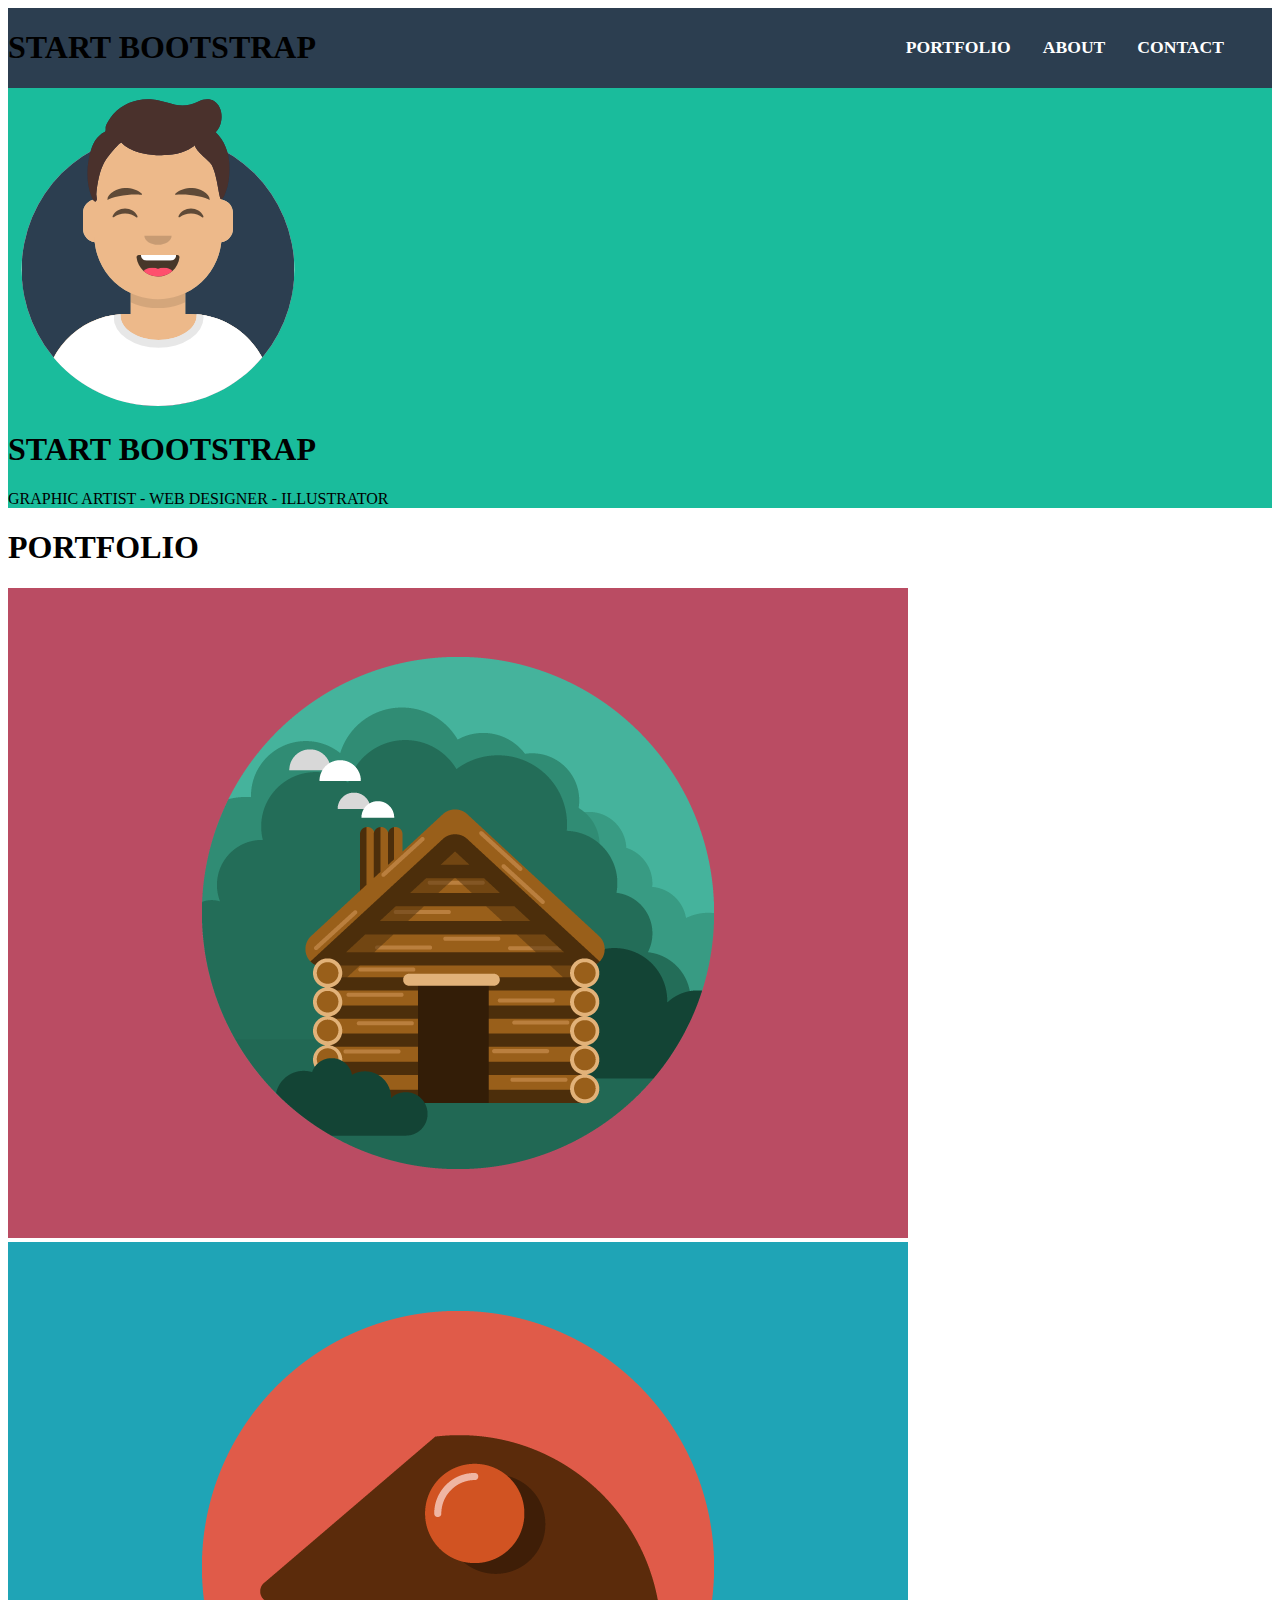
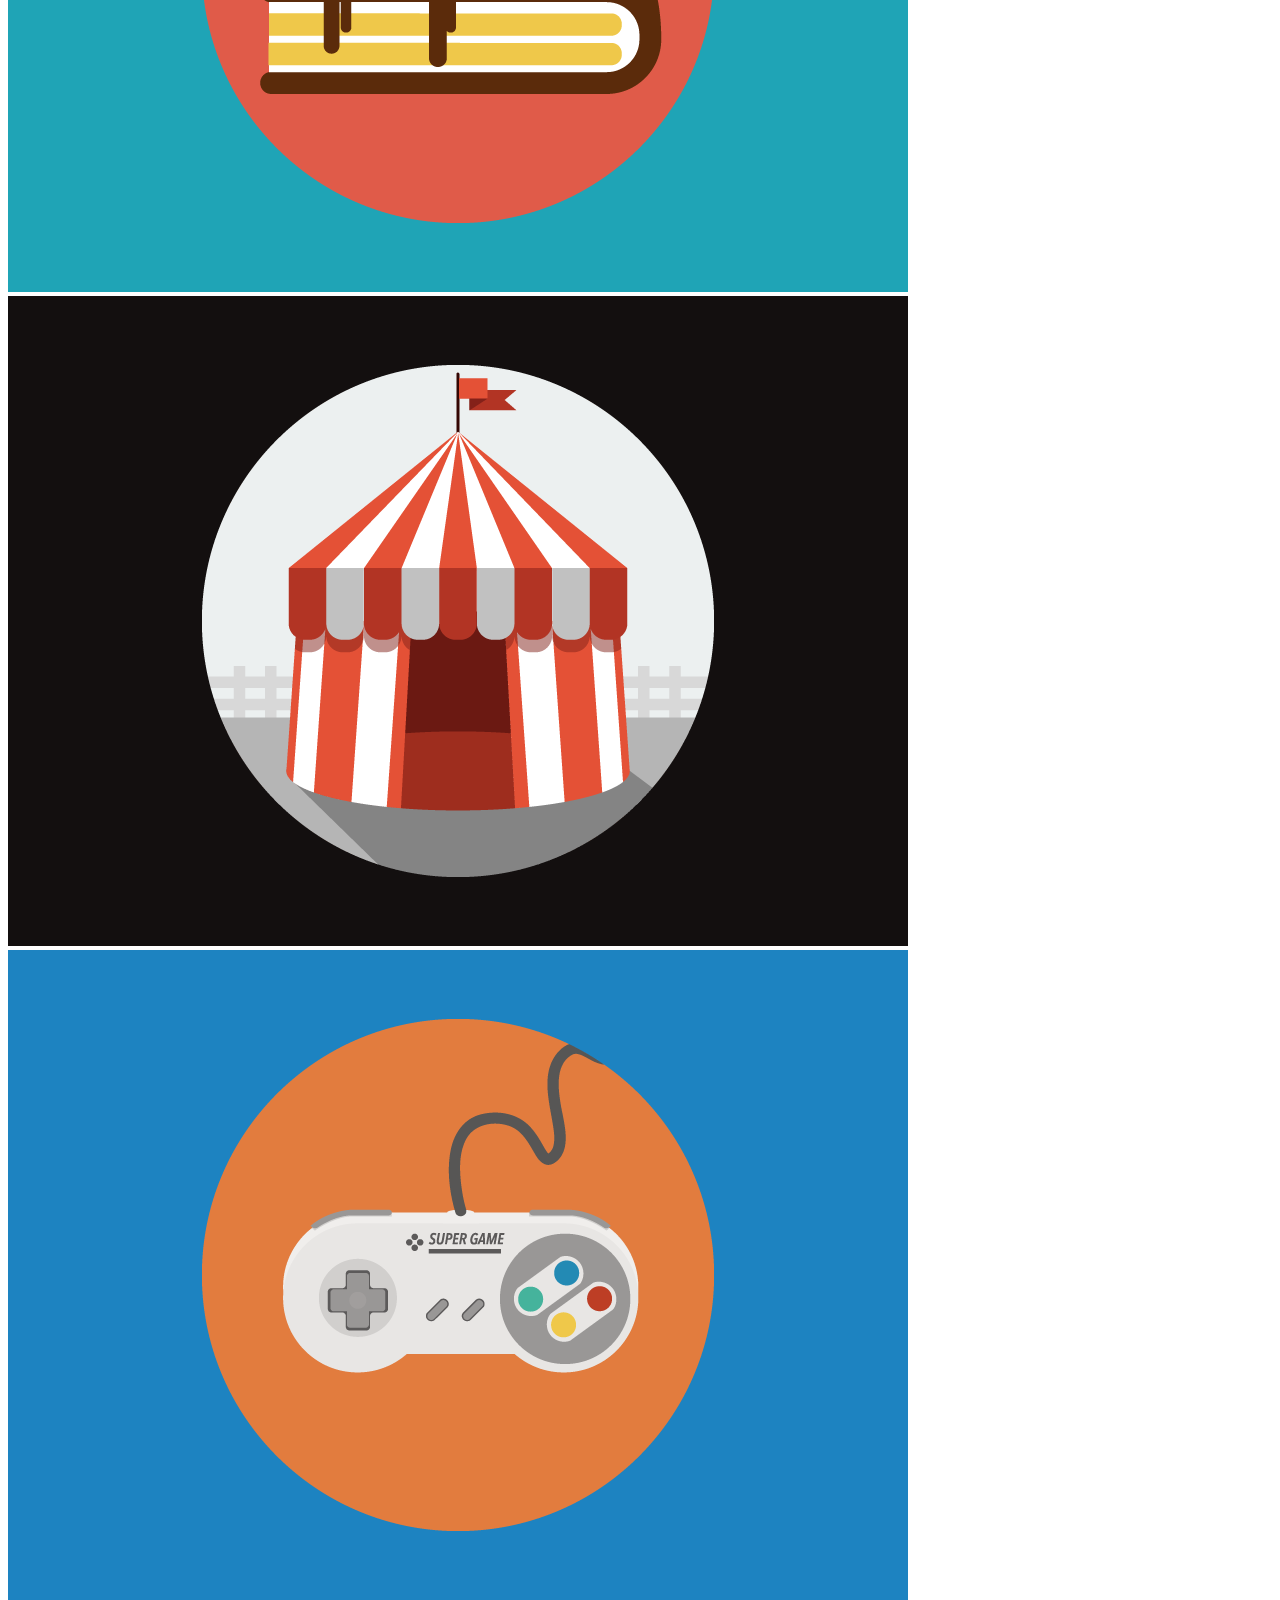
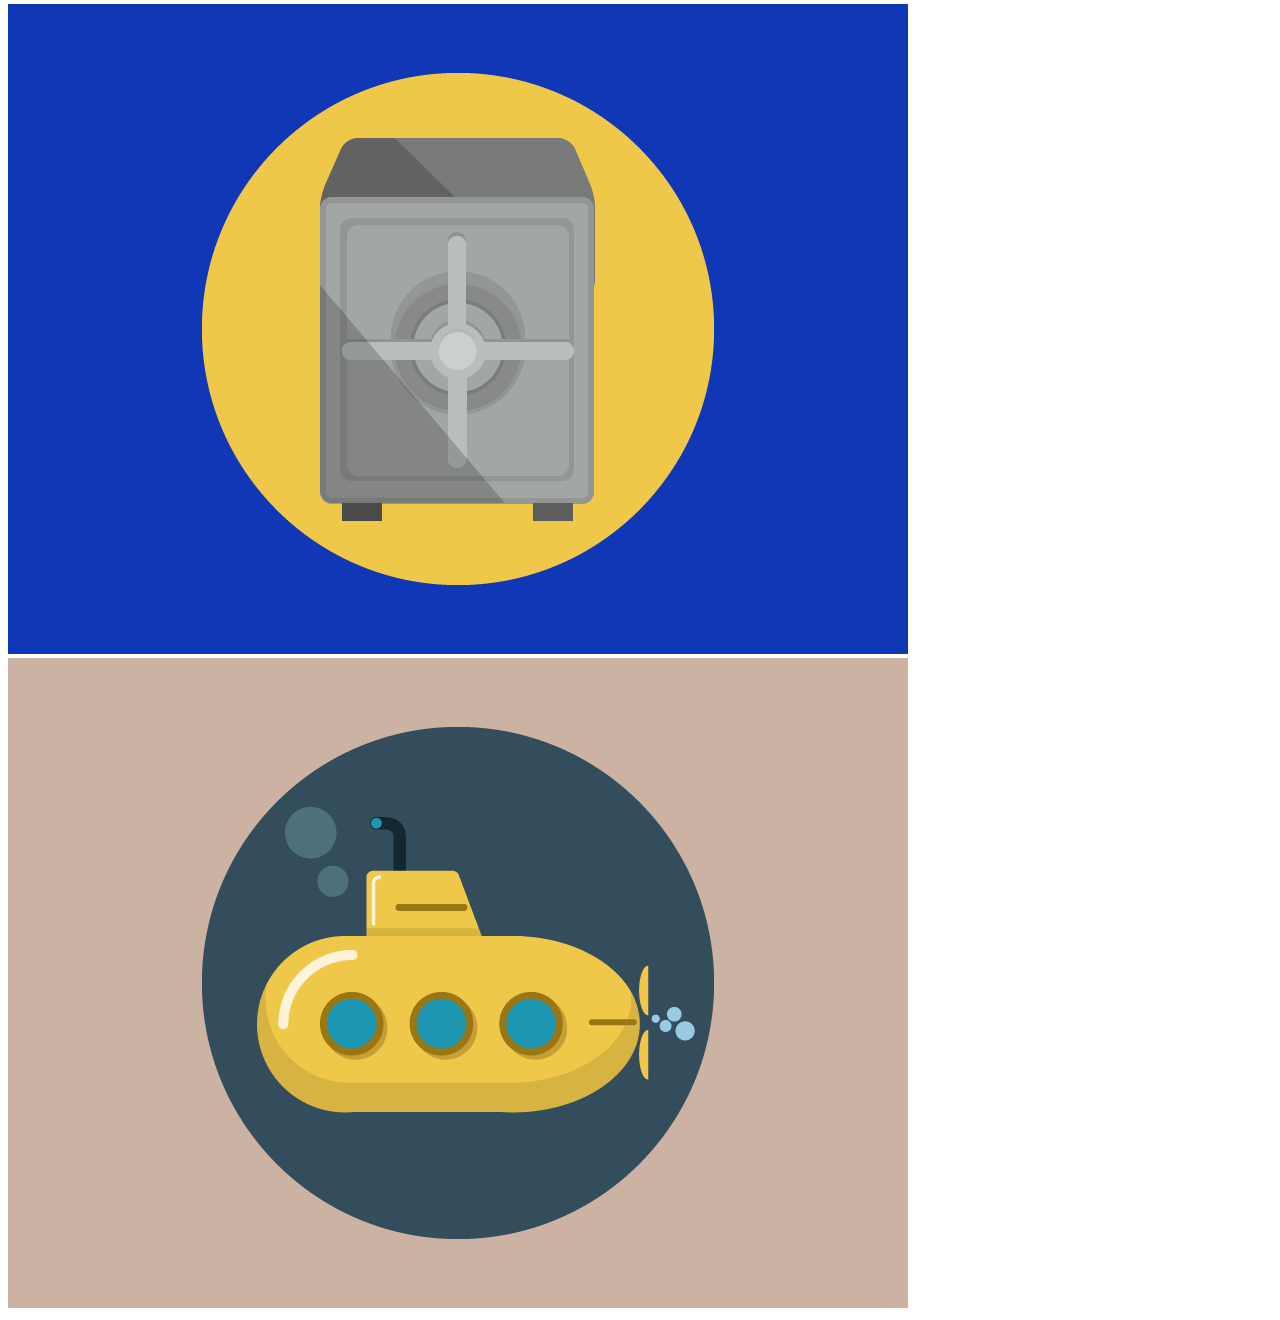
==== index.html @ d760aaad "Added new styles for col" ====
<!DOCTYPE html>
<html lang="en">
<head>
    <meta charset="UTF-8">
    <meta http-equiv="X-UA-Compatible" content="IE=edge">
    <meta name="viewport" content="width=device-width, initial-scale=1.0">
    <title>Document</title>
    <link rel="stylesheet" href="https://cdnjs.cloudflare.com/ajax/libs/font-awesome/6.1.1/css/all.min.css" integrity="sha512-KfkfwYDsLkIlwQp6LFnl8zNdLGxu9YAA1QvwINks4PhcElQSvqcyVLLD9aMhXd13uQjoXtEKNosOWaZqXgel0g==" crossorigin="anonymous" referrerpolicy="no-referrer" />
    <link href="https://cdn.jsdelivr.net/npm/bootstrap@5.1.3/dist/css/bootstrap.min.css" rel="stylesheet" integrity="sha384-1BmE4kWBq78iYhFldvKuhfTAU6auU8tT94WrHftjDbrCEXSU1oBoqyl2QvZ6jIW3" crossorigin="anonymous">
    <link rel="stylesheet" href="css/style.css">
</head>
<body>
    <header class="py-3">
        <div class="container dflex jsb-ac">
           <nav class="py-2">
               <h1 class="text-white">START BOOTSTRAP</h1>

               <ul class="">
                   <li class="d-none d-md-block"><a href="#">PORTFOLIO</a></li>
                   <li class="d-none d-md-block"><a href="#">ABOUT</a></li>
                   <li class="d-none d-md-block"><a href="#">CONTACT</a></li>
                   <li class="d-sm-block d-md-none"><a href="#"><i class="fa-solid fa-bars fa-2x border p-1"></i></a></li>
               </ul>
           </nav>
        </div>
    </header>


    <div class="container-fluid jumbo mb-5">
        <div class="container py-5 text-center">
            <div class="jumbo-profile">
                <img class="mb-4" src="img/avatar.svg" alt="">
                <h1 class="text-white pb-3">START BOOTSTRAP</h1>
                <i class="fa-solid fa-star fa-3x text-white pb-3 mb-2"></i>
                <div class="text-white">GRAPHIC ARTIST - WEB DESIGNER - ILLUSTRATOR</div>
            </div>
        </div>
     </div>


     <div class="container">
         <div class="portfolio text-center text-black ">
             <div class="portfolio-heading mb-5">
                <h1 class="text-dark pb-3">PORTFOLIO</h1>
                <i class="fa-solid fa-star fa-3x text-dark"></i>
             </div>

             <div class="portfolio-image">
                 <div class="row">
                        <div class="col-md-2 col-lg-4 col-s-12 p-3">
                            <div class="carta"><img src="img/cabin.png" alt=""></div>
                        </div>
                        <div class="col-md-2 col-lg-4 col-s-1 p-3">
                            <div class="carta"><img src="img/cake.png" alt=""></div>
                        </div>
                        <div class="col-md-2 col-lg-4 col-s-1 p-3">
                            <div class="carta"><img src="img/circus.png" alt=""></div>
                        </div>
                        <div class="col-md-2 col-lg-4 col-s-1 p-3">
                            <div class="carta"><img src="img/game.png" alt=""></div>
                        </div>
                        <div class="col-md-2 col-lg-4 col-s-1 p-3">
                            <div class="carta"><img src="img/safe.png" alt=""></div>
                        </div>
                        <div class="col-md-2 col-lg-4 col-s-1 p-3">
                            <div class="carta"><img src="img/submarine.png" alt=""></div>
                        </div>
                 </div>
             </div>

         </div>
     </div>
    
</body>
</html>
---- css/style.css ----
header { background: #2C3E50 ; }

nav {
    display: flex;
    justify-content: space-between;
    align-items: center;
}

header nav ul  { display: flex; }
header nav ul li {padding: 0 1rem; list-style: none;}
header nav ul li a {display: inline-block; text-decoration: none; color: #fff; font-weight: bold; font-size: 1.1rem;}

.jumbo { background: #1ABC9C; }


.jumbo-profile img { max-width: 300px; }


.carta img { max-width: 100% ; }
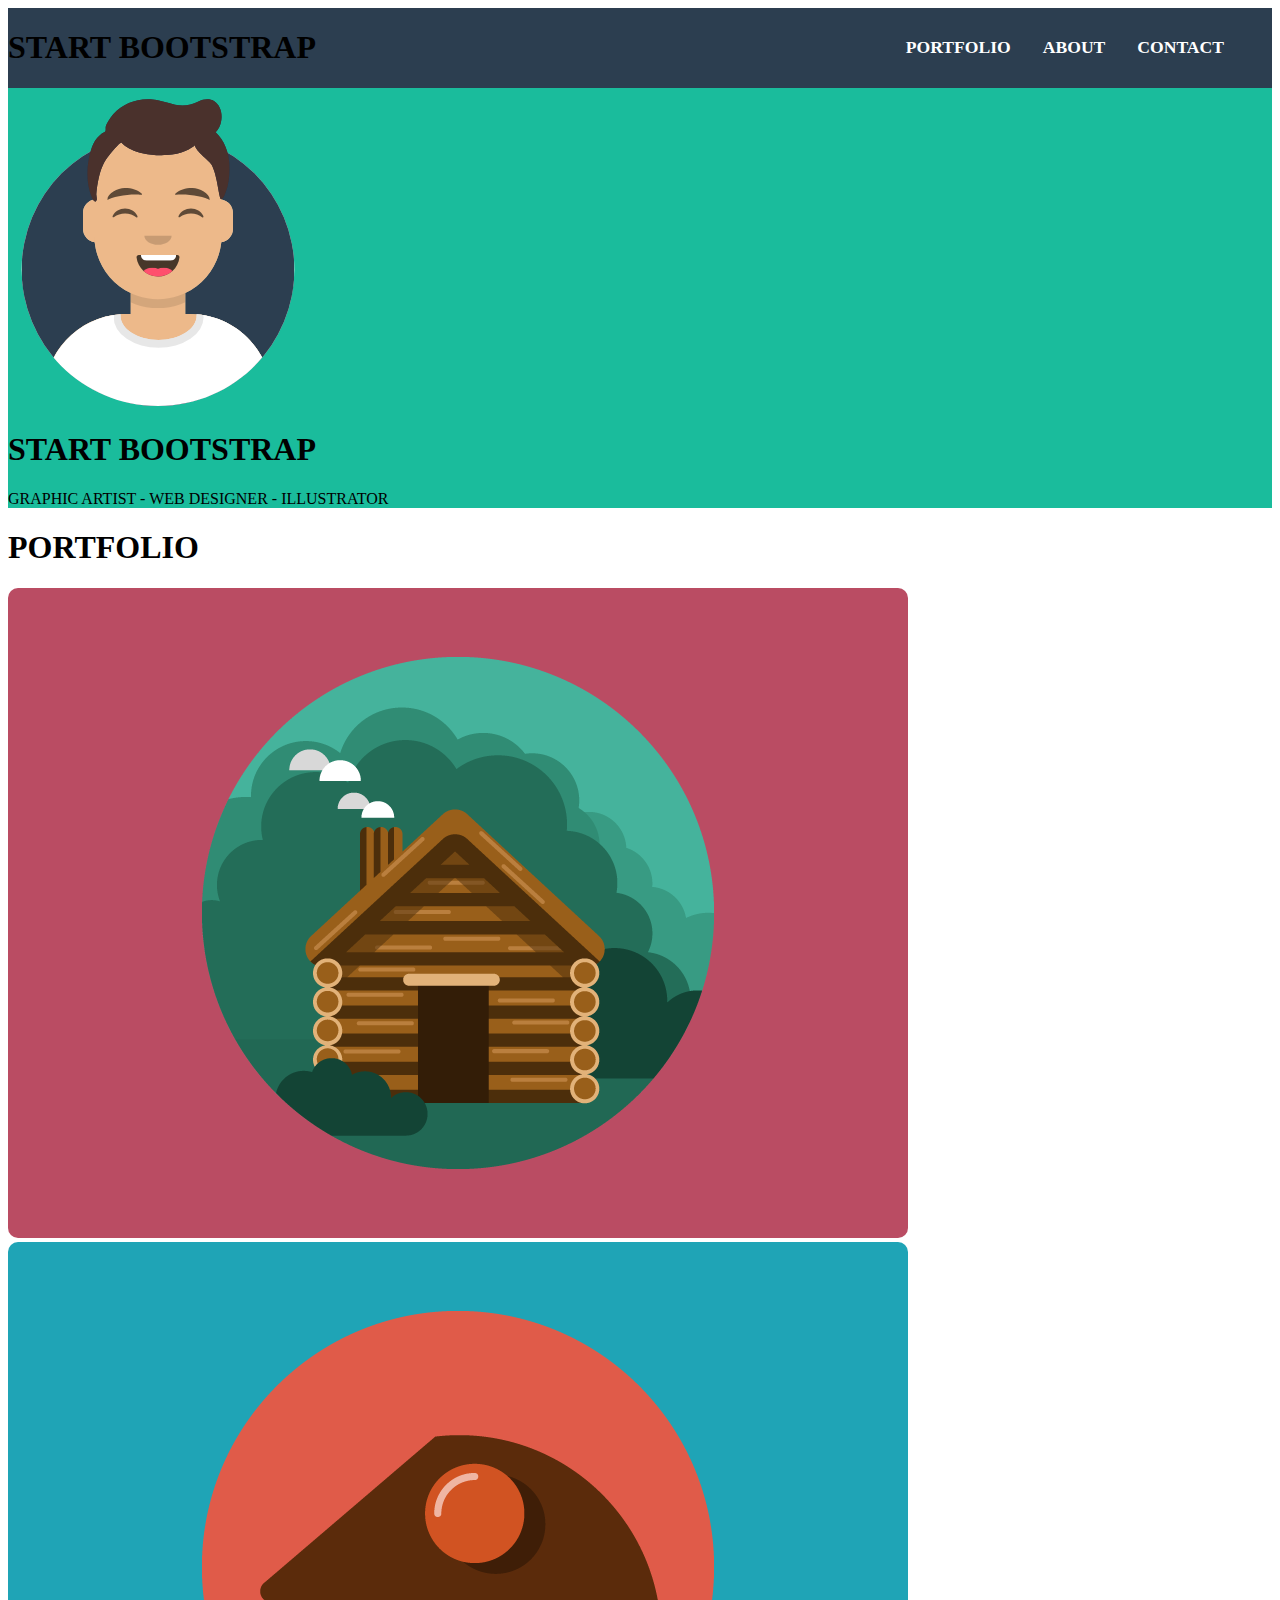
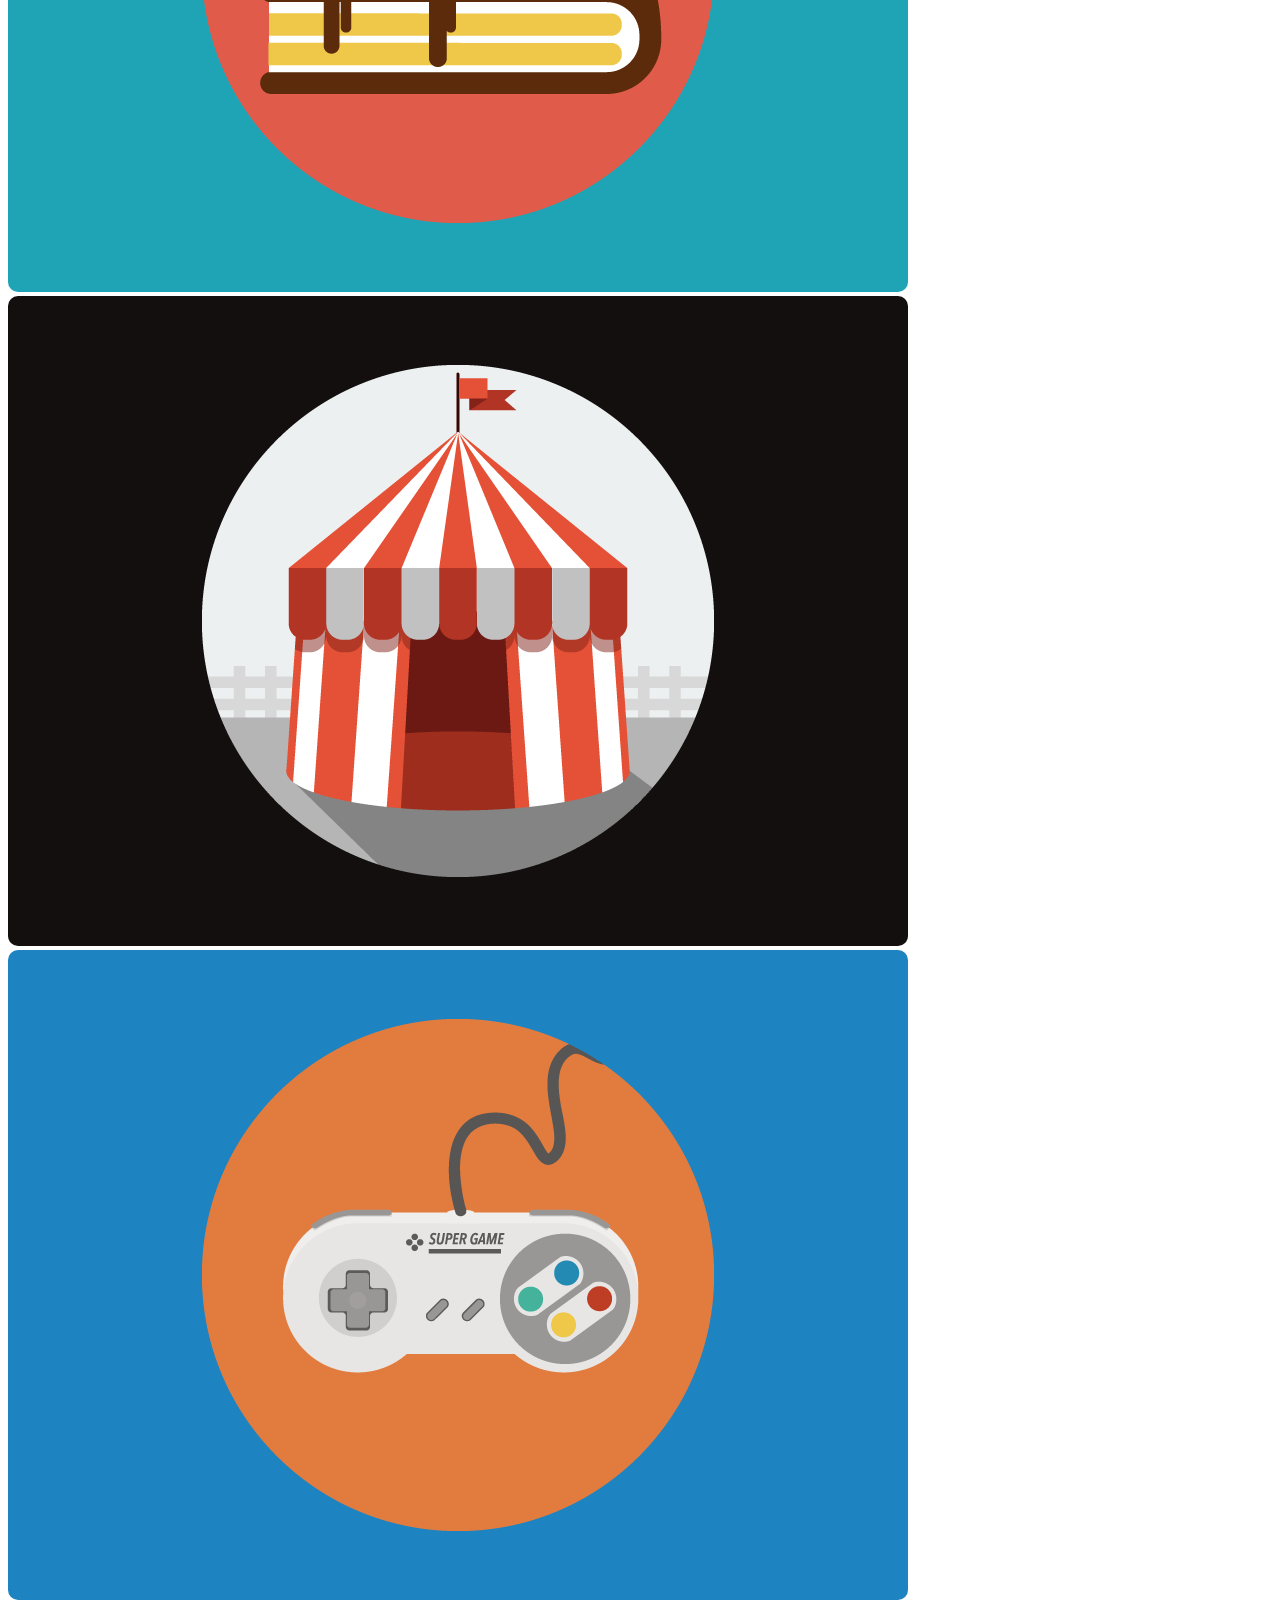
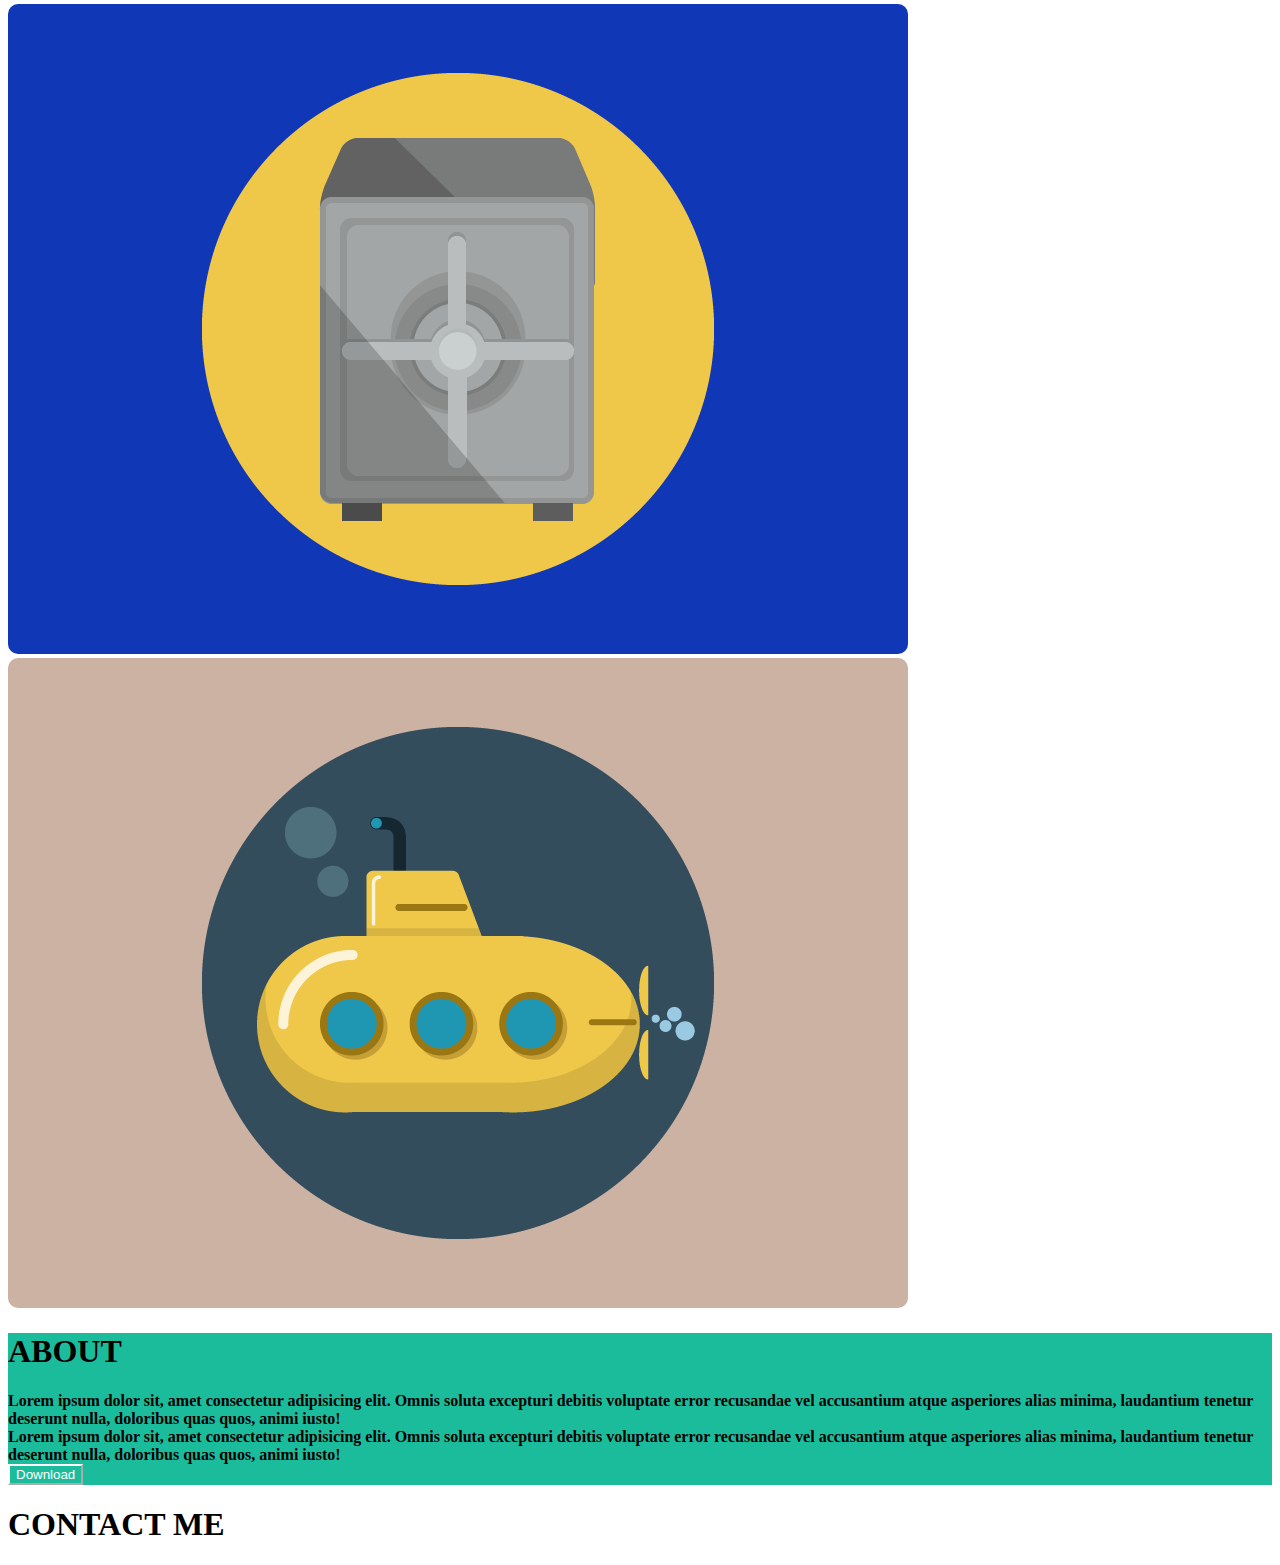
==== commit ddc18c89: "Added new card styles and about section" ====
--- a/index.html
+++ b/index.html
@@ -10,6 +10,7 @@
     <link rel="stylesheet" href="css/style.css">
 </head>
 <body>
+    <!-- HEADER -->
     <header class="py-3">
         <div class="container dflex jsb-ac">
            <nav class="py-2">
@@ -25,51 +26,71 @@
         </div>
     </header>
 
-
-    <div class="container-fluid jumbo mb-5">
+    <!-- JUMBO SECTION -->
+    <div class="container-fluid primary mb-5">
         <div class="container py-5 text-center">
             <div class="jumbo-profile">
                 <img class="mb-4" src="img/avatar.svg" alt="">
                 <h1 class="text-white pb-3">START BOOTSTRAP</h1>
-                <i class="fa-solid fa-star fa-3x text-white pb-3 mb-2"></i>
+                <i class="fa-solid fa-star fa-2x text-white pb-3 mb-2"></i>
                 <div class="text-white">GRAPHIC ARTIST - WEB DESIGNER - ILLUSTRATOR</div>
             </div>
         </div>
      </div>
 
-
+     <!-- PORTFOLIO SECTION -->
      <div class="container">
-         <div class="portfolio text-center text-black ">
+         <div class="portfolio text-center text-black mb-4">
              <div class="portfolio-heading mb-5">
                 <h1 class="text-dark pb-3">PORTFOLIO</h1>
-                <i class="fa-solid fa-star fa-3x text-dark"></i>
+                <i class="fa-solid fa-star fa-2x text-dark"></i>
              </div>
 
-             <div class="portfolio-image">
+             <div>
                  <div class="row">
-                        <div class="col-md-2 col-lg-4 col-s-12 p-3">
+                        <div class="col-sm-12 col-md-6 col-lg-4 py-2">
                             <div class="carta"><img src="img/cabin.png" alt=""></div>
                         </div>
-                        <div class="col-md-2 col-lg-4 col-s-1 p-3">
+                        <div class="col-sm-12 col-md-6 col-lg-4 py-2"">
                             <div class="carta"><img src="img/cake.png" alt=""></div>
                         </div>
-                        <div class="col-md-2 col-lg-4 col-s-1 p-3">
+                        <div class="col-sm-12 col-md-6 col-lg-4 py-2"">
                             <div class="carta"><img src="img/circus.png" alt=""></div>
                         </div>
-                        <div class="col-md-2 col-lg-4 col-s-1 p-3">
+                        <div class="col-sm-12 col-md-6 col-lg-4 py-2"">
                             <div class="carta"><img src="img/game.png" alt=""></div>
                         </div>
-                        <div class="col-md-2 col-lg-4 col-s-1 p-3">
+                        <div class="col-sm-12 col-md-6 col-lg-4 py-2"">
                             <div class="carta"><img src="img/safe.png" alt=""></div>
                         </div>
-                        <div class="col-md-2 col-lg-4 col-s-1 p-3">
+                        <div class="col-sm-12 col-md-6 col-lg-4 py-2"">
                             <div class="carta"><img src="img/submarine.png" alt=""></div>
                         </div>
                  </div>
              </div>
+         </div>
+     </div>
 
+     <!-- ABOUT -->
+     <div class="container-fluid primary py-5">
+         <div class="container text-center">
+             <h1 class="text-white">ABOUT</h1>
+             <i class="fa-solid fa-star fa-2x text-white pb-3 mb-2"></i>
+             <div class="row text-white pb-3">
+                 <div class="bold col-sm-12 col-md-6 p-3">Lorem ipsum dolor sit, amet consectetur adipisicing elit. Omnis soluta excepturi debitis voluptate error recusandae vel accusantium atque asperiores alias minima, laudantium tenetur deserunt nulla, doloribus quas quos, animi iusto!</div>
+                 <div class="bold col-sm-12 col-md-6 p-3">Lorem ipsum dolor sit, amet consectetur adipisicing elit. Omnis soluta excepturi debitis voluptate error recusandae vel accusantium atque asperiores alias minima, laudantium tenetur deserunt nulla, doloribus quas quos, animi iusto!</div>
+             </div>
+             <button class="btn btn-download"><i class="fa-solid fa-download"></i> Download</button>
          </div>
      </div>
     
+     <!-- CONTACT -->
+     <div class="container py-5 text-center">
+        <h1 class="text-dark pb-3">CONTACT ME</h1>
+        <i class="fa-solid fa-star fa-2x text-dark"></i>
+     </div>
+
+
+
 </body>
 </html>--- a/css/style.css
+++ b/css/style.css
@@ -1,4 +1,6 @@
+/* @import url("https://cdn.jsdelivr.net/npm/bootstrap@5.1.3/dist/css/bootstrap.min.css"); */
 header { background: #2C3E50 ; }
+
 
 nav {
     display: flex;
@@ -10,10 +12,14 @@
 header nav ul li {padding: 0 1rem; list-style: none;}
 header nav ul li a {display: inline-block; text-decoration: none; color: #fff; font-weight: bold; font-size: 1.1rem;}
 
-.jumbo { background: #1ABC9C; }
+.primary { background: #1ABC9C; }
 
 
 .jumbo-profile img { max-width: 300px; }
 
 
-.carta img { max-width: 100% ; }+.carta img { max-width: 100% ; border-radius: 10px; }
+
+.bold {font-weight: bold;}
+
+.btn-download {background: transparent ; color: #fff; border-color: #fff; }
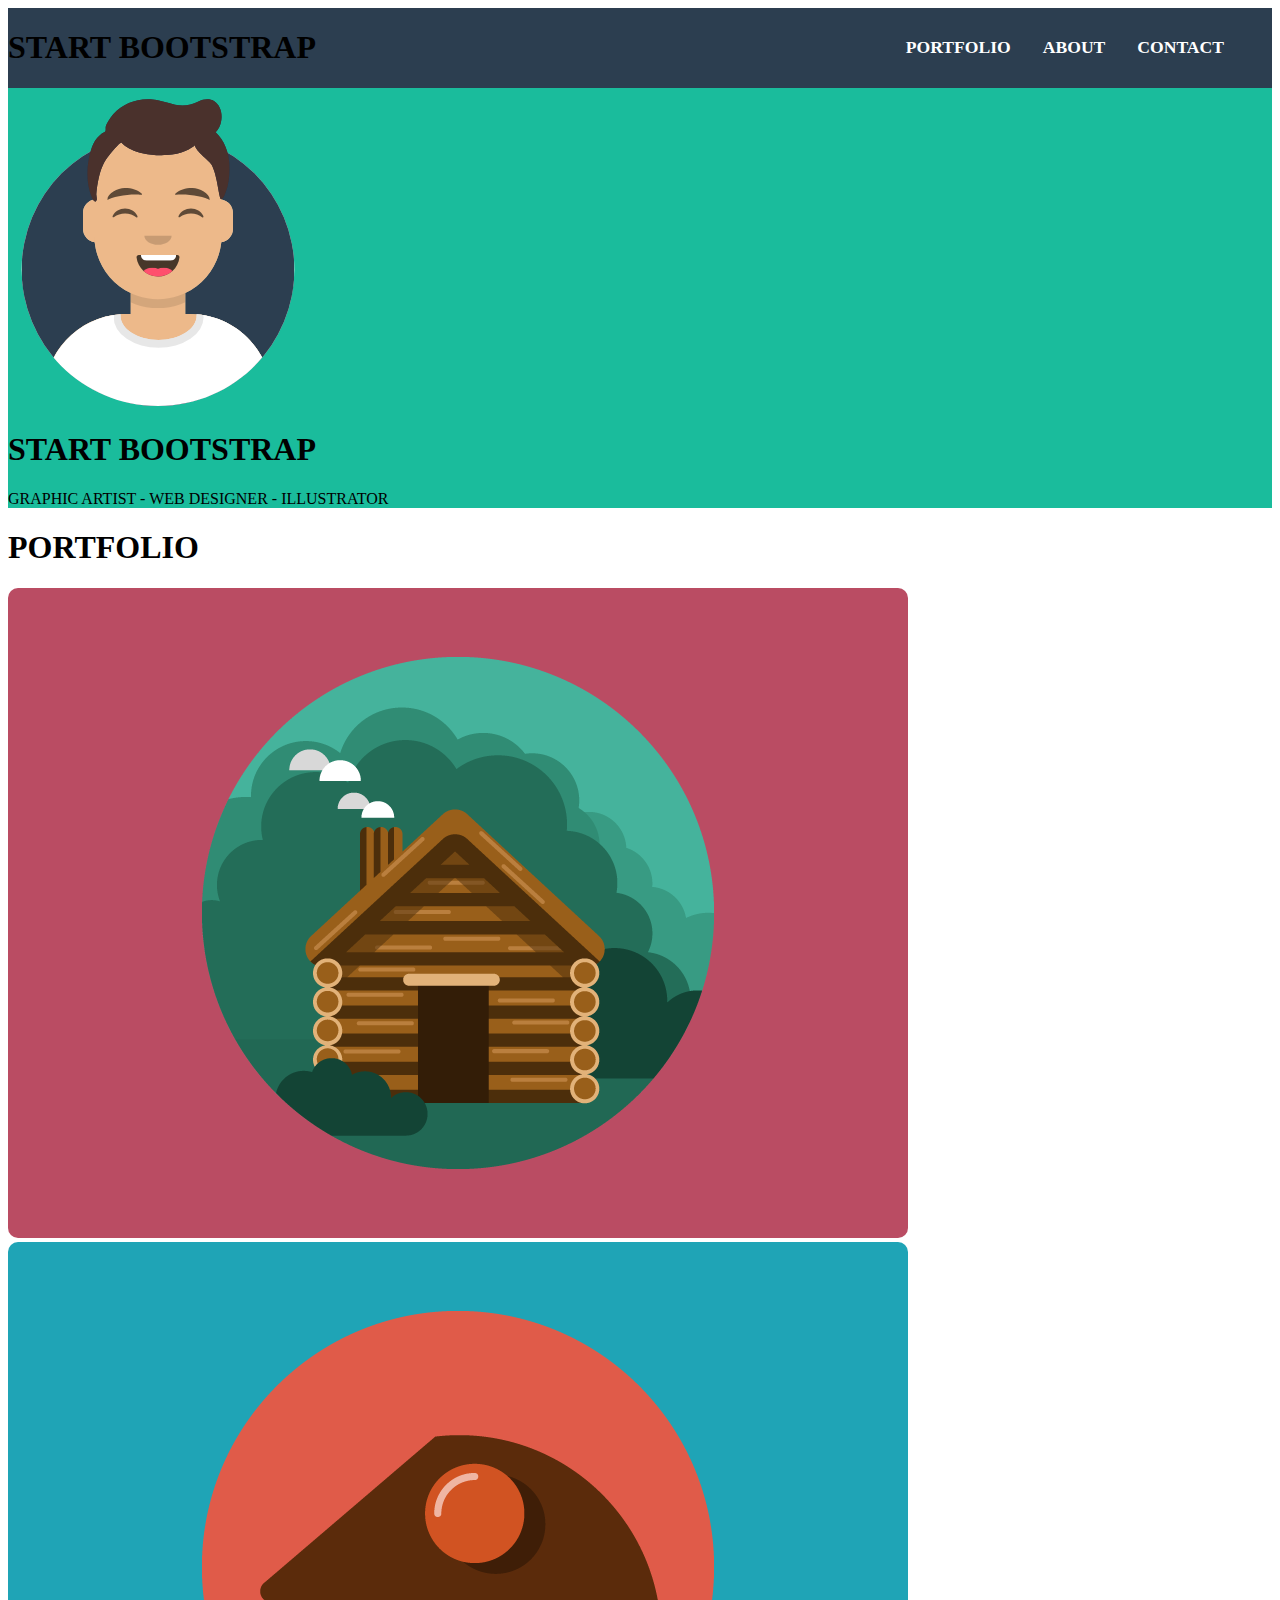
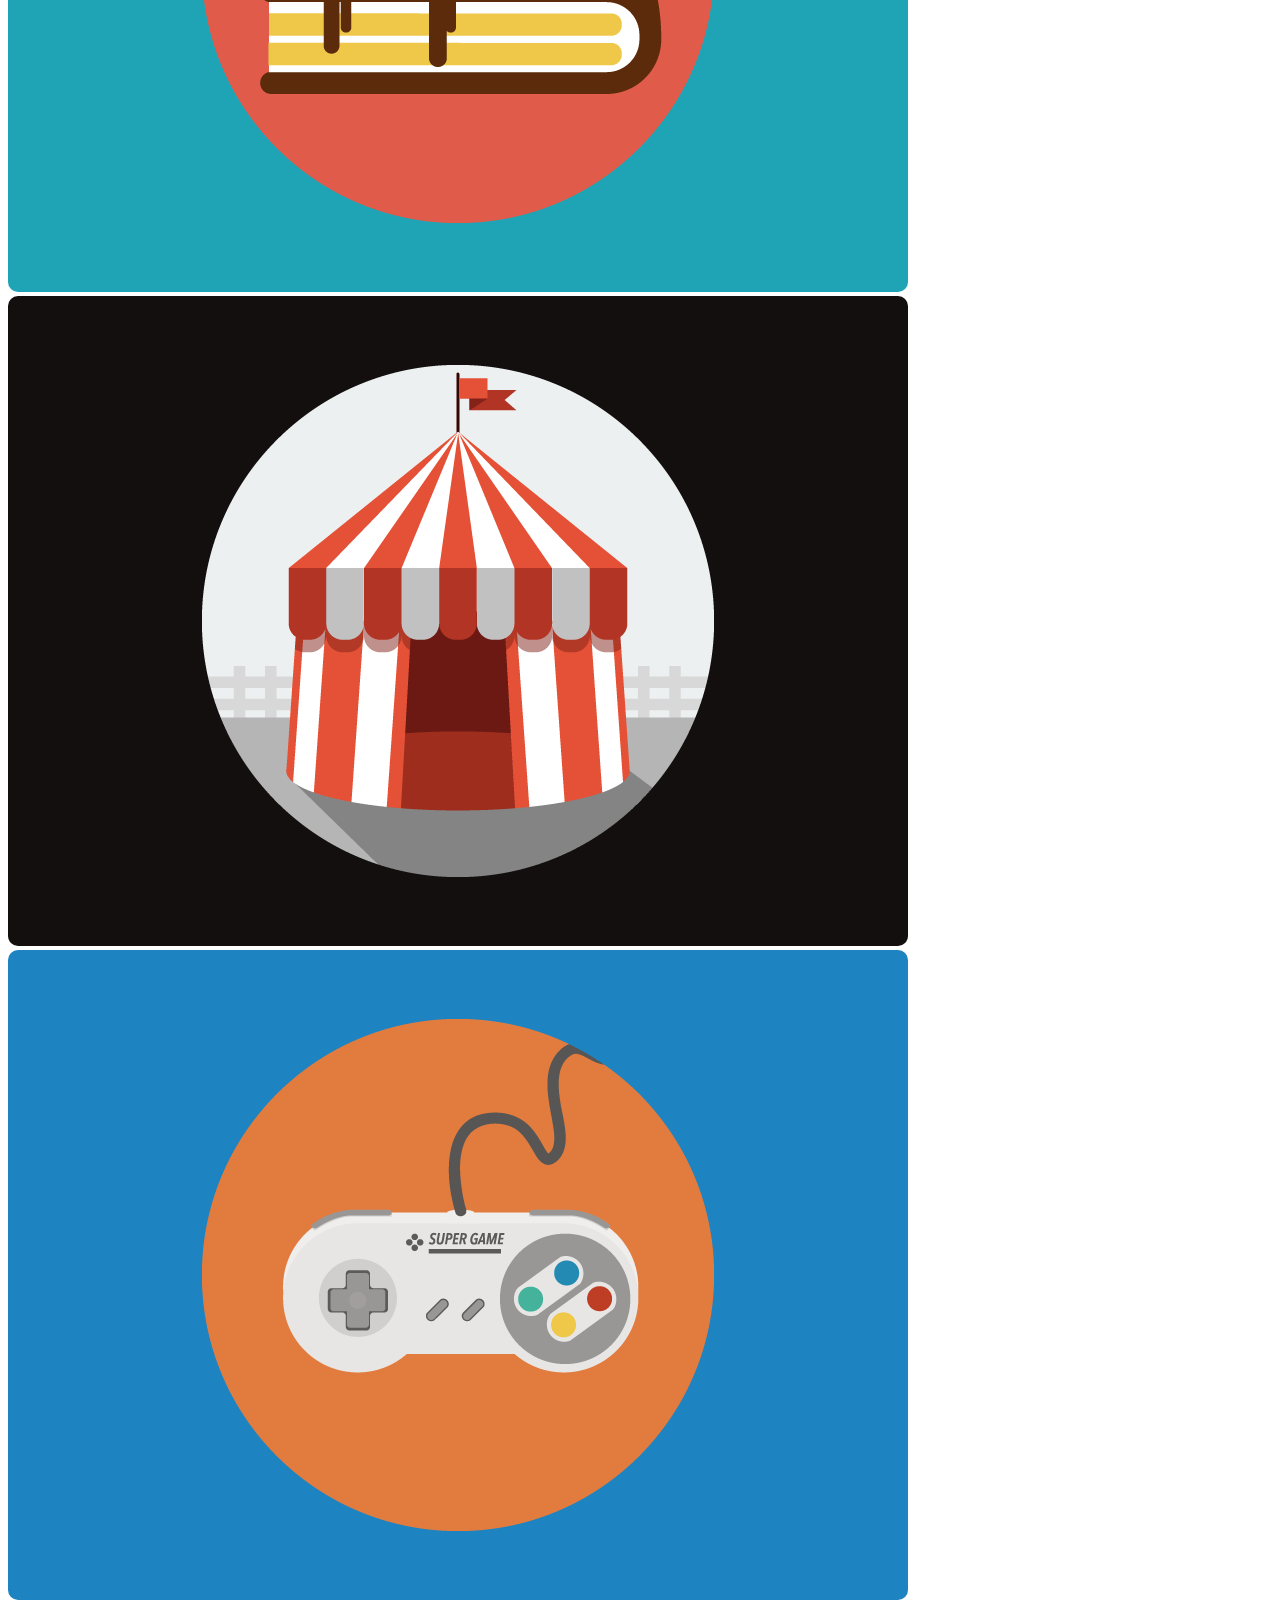
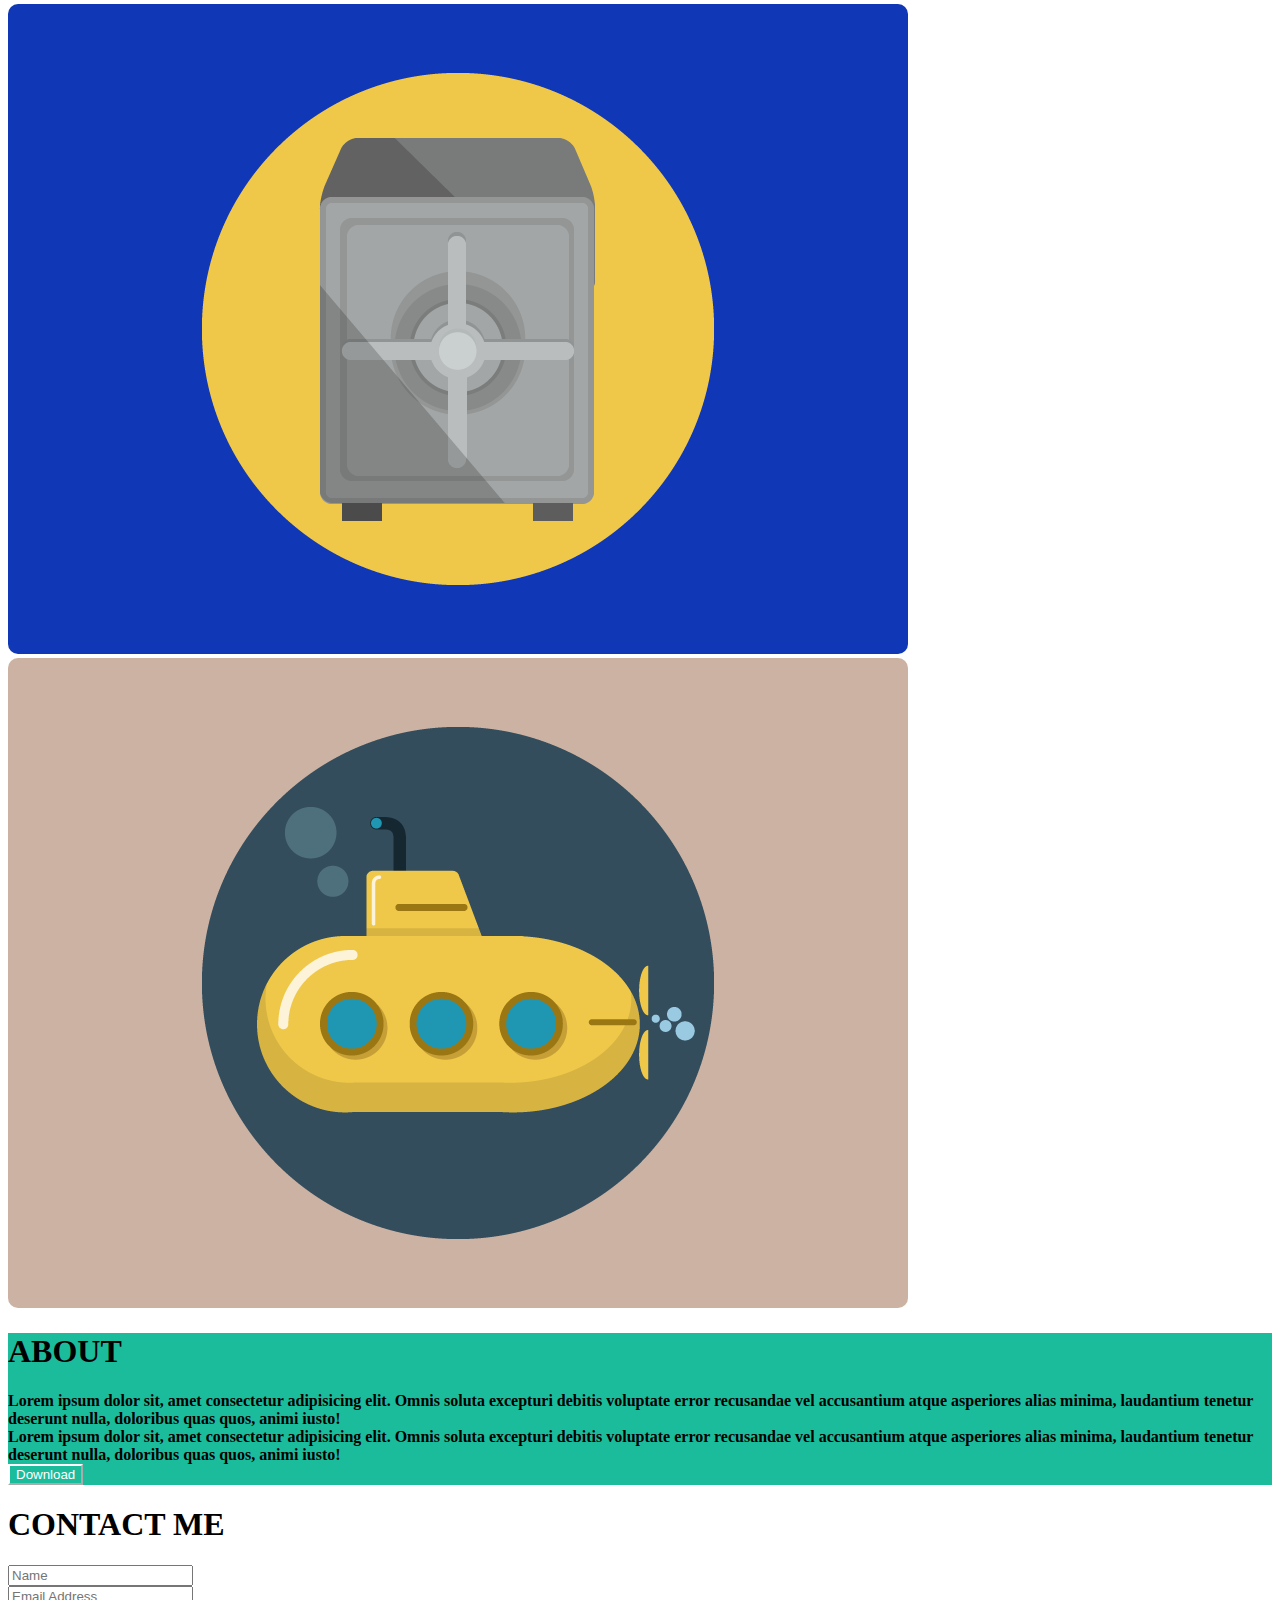
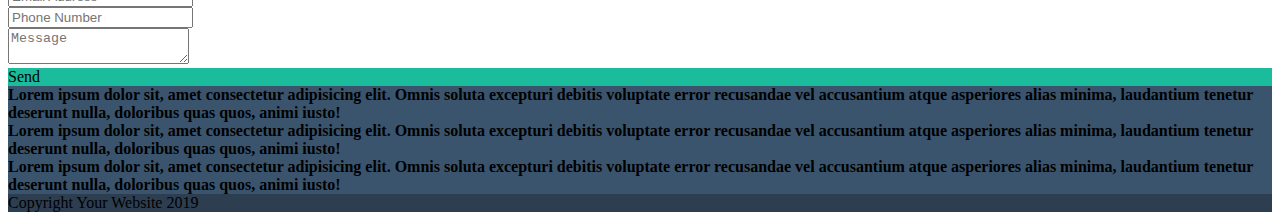
==== commit 3484a46e: "Added location and footer" ====
--- a/index.html
+++ b/index.html
@@ -11,7 +11,7 @@
 </head>
 <body>
     <!-- HEADER -->
-    <header class="py-3">
+    <header class="py-3 secondary">
         <div class="container dflex jsb-ac">
            <nav class="py-2">
                <h1 class="text-white">START BOOTSTRAP</h1>
@@ -85,10 +85,51 @@
      </div>
     
      <!-- CONTACT -->
-     <div class="container py-5 text-center">
-        <h1 class="text-dark pb-3">CONTACT ME</h1>
-        <i class="fa-solid fa-star fa-2x text-dark"></i>
+     <div class="container py-5">
+         <div class="text-center">
+            <h1 class="text-dark pb-3">CONTACT ME</h1>
+            <i class="fa-solid fa-star fa-2x text-dark"></i>
+        </div>
+        <form>
+            <div class="form-group py-2">
+                <input type="text" class="form-control" id="exampleFormControlInput1" placeholder="Name">
+            </div>
+            <div class="form-group py-2">
+                <input type="email" class="form-control" id="exampleFormControlInput1" placeholder="Email Address">
+            </div>
+            <div class="form-group py-2">
+                <input type="text" class="form-control" id="exampleFormControlInput1" placeholder="Phone Number">
+            </div>
+            
+            <div class="form-group py-2">
+              <textarea class="form-control" id="exampleFormControlTextarea1" placeholder="Message" rows="2"></textarea>
+            </div>
+
+            <div class="btn primary text-white">Send</div>
+
+          </form>
      </div>
+
+
+     <!-- LOCATION -->
+     <div class="container-fluid tertiary">
+         <div class="container py-3">
+             <div class="row">
+            <div class="bold col-sm-12 col-md-4 p-3">Lorem ipsum dolor sit, amet consectetur adipisicing elit. Omnis soluta excepturi debitis voluptate error recusandae vel accusantium atque asperiores alias minima, laudantium tenetur deserunt nulla, doloribus quas quos, animi iusto!</div>
+            <div class="bold col-sm-12 col-md-4 p-3">Lorem ipsum dolor sit, amet consectetur adipisicing elit. Omnis soluta excepturi debitis voluptate error recusandae vel accusantium atque asperiores alias minima, laudantium tenetur deserunt nulla, doloribus quas quos, animi iusto!</div>
+            <div class="bold col-sm-12 col-md-4 p-3">Lorem ipsum dolor sit, amet consectetur adipisicing elit. Omnis soluta excepturi debitis voluptate error recusandae vel accusantium atque asperiores alias minima, laudantium tenetur deserunt nulla, doloribus quas quos, animi iusto!</div>
+            </div>    
+        </div>
+     </div>
+
+
+    <!-- FOOTER -->
+    <div class="container-fluid secondary text-center py-4 text-white">
+            Copyright <i class="fa-solid fa-copyright"></i> Your Website 2019
+
+    </div>  
+
+
 
 
 
--- a/css/style.css
+++ b/css/style.css
@@ -1,6 +1,7 @@
 /* @import url("https://cdn.jsdelivr.net/npm/bootstrap@5.1.3/dist/css/bootstrap.min.css"); */
-header { background: #2C3E50 ; }
-
+.primary { background: #1ABC9C; }
+.secondary { background: #2C3E50 ; }
+.tertiary { background: #3A546D; }
 
 nav {
     display: flex;
@@ -12,7 +13,7 @@
 header nav ul li {padding: 0 1rem; list-style: none;}
 header nav ul li a {display: inline-block; text-decoration: none; color: #fff; font-weight: bold; font-size: 1.1rem;}
 
-.primary { background: #1ABC9C; }
+
 
 
 .jumbo-profile img { max-width: 300px; }
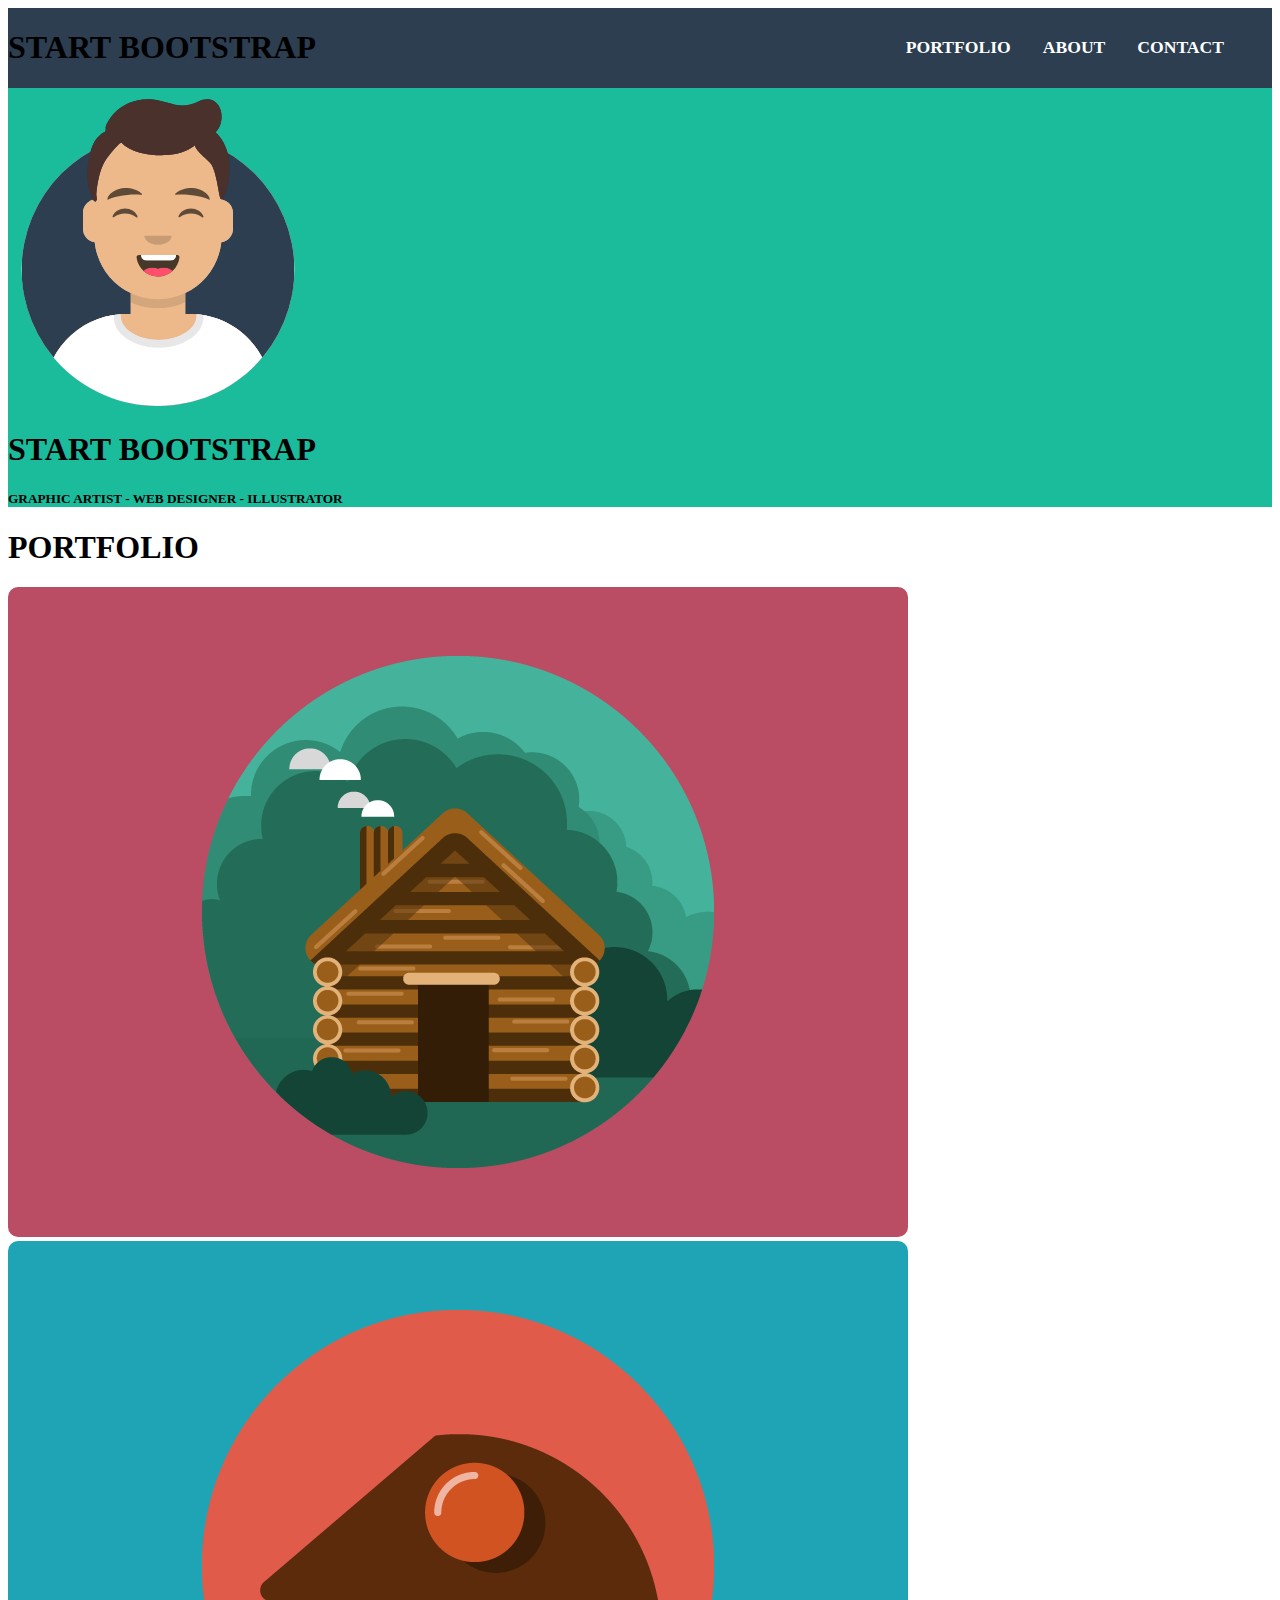
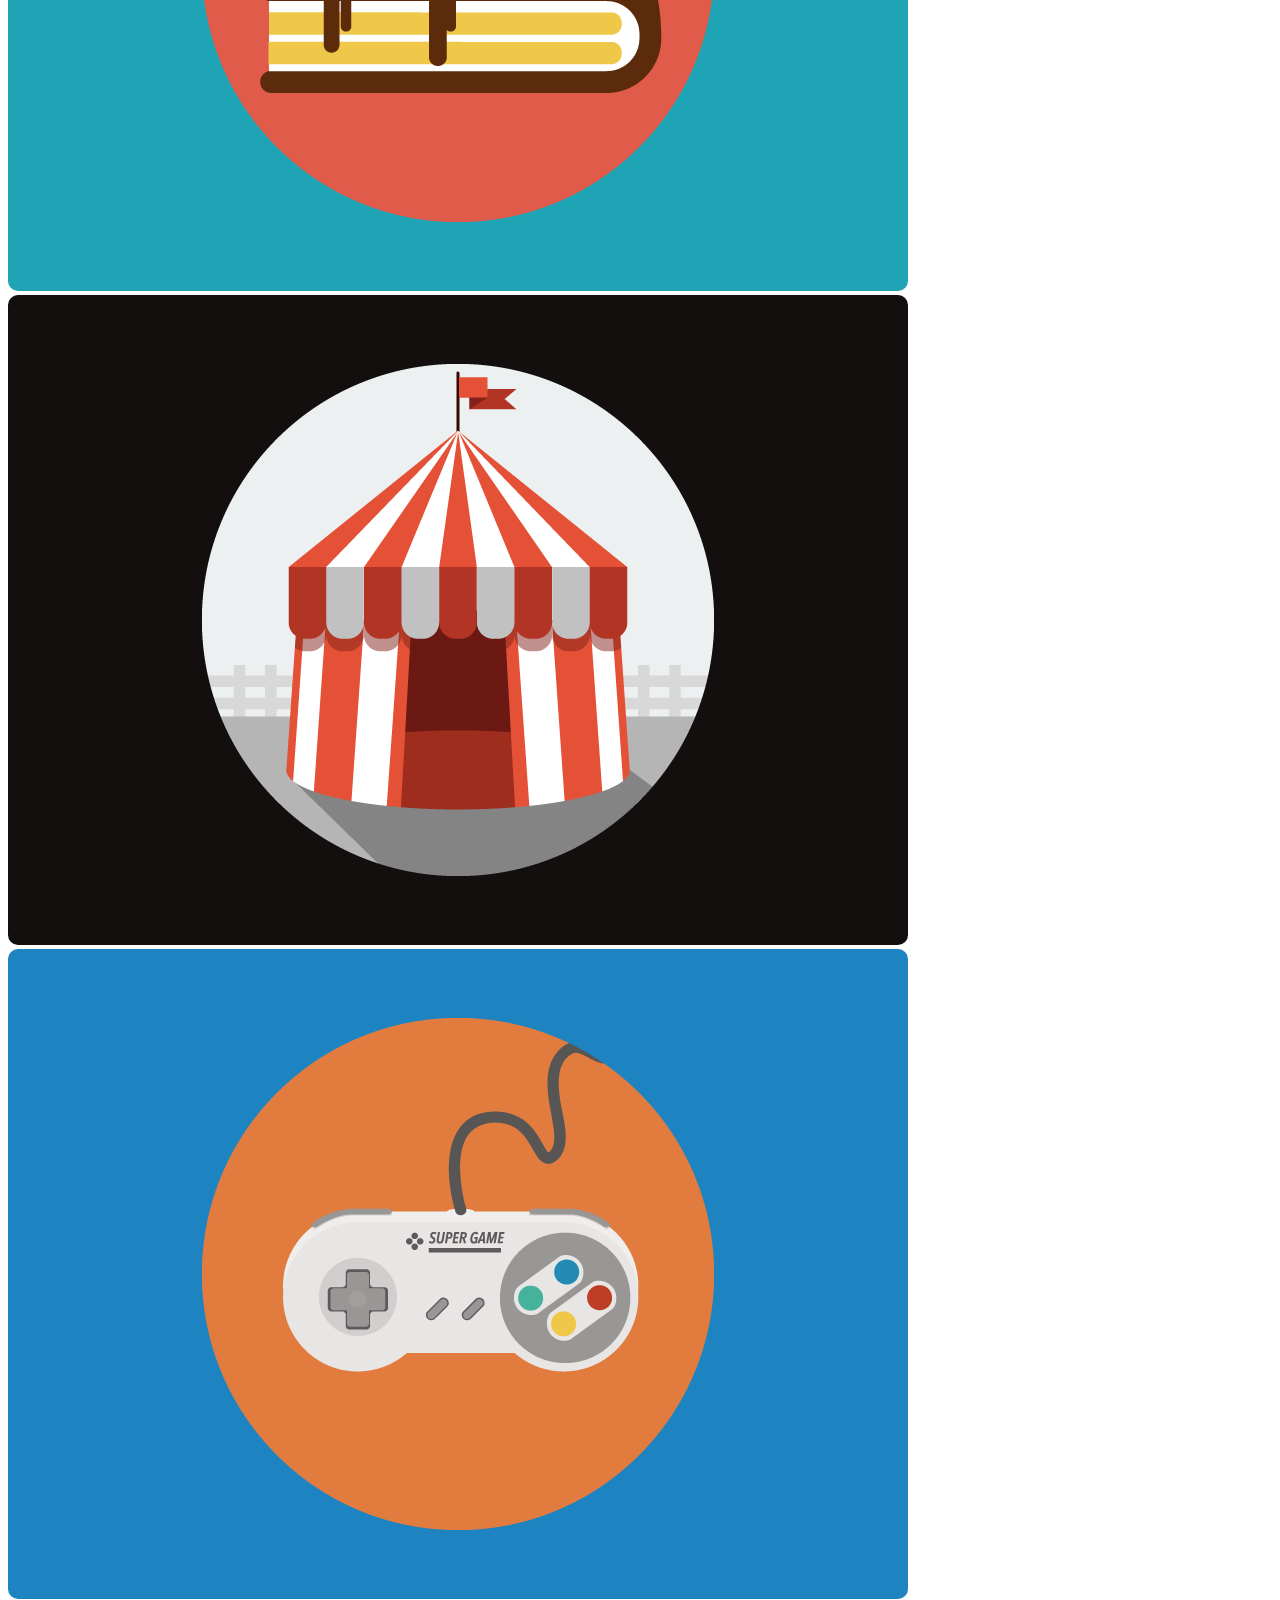
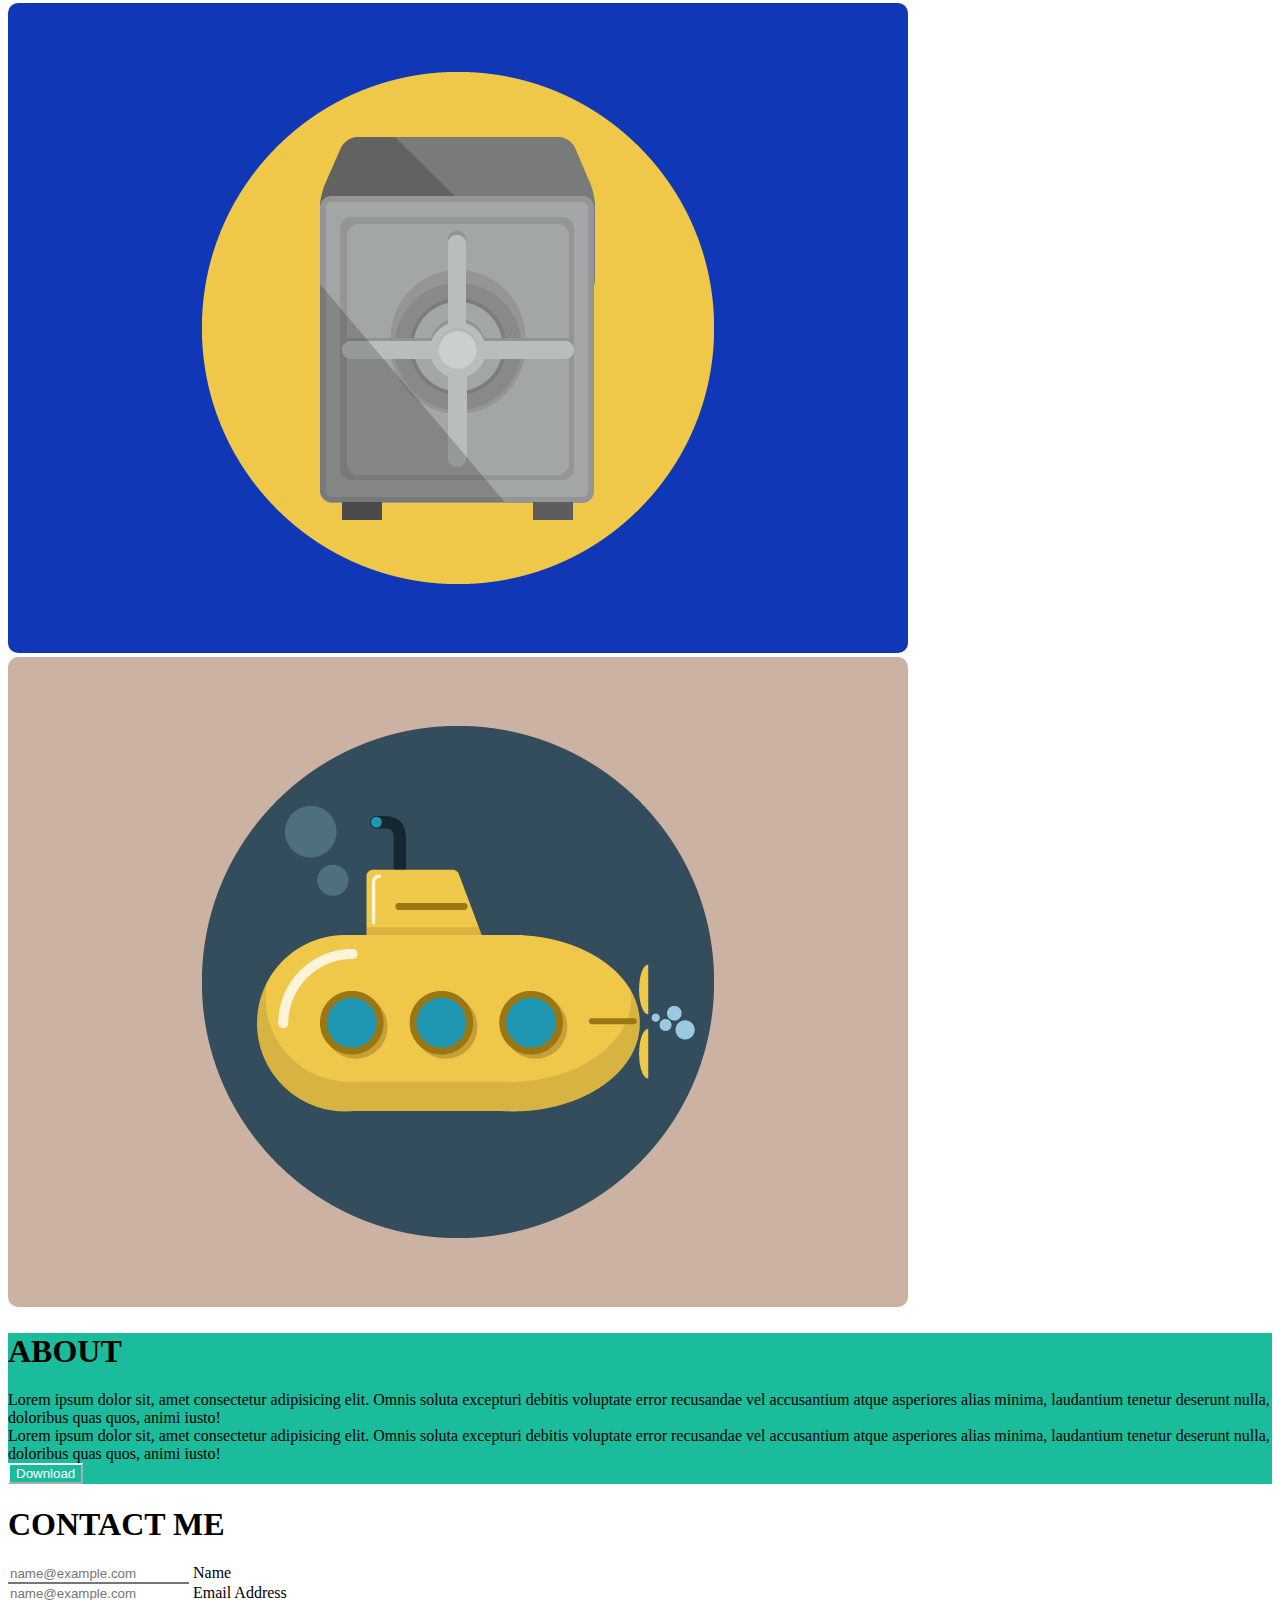
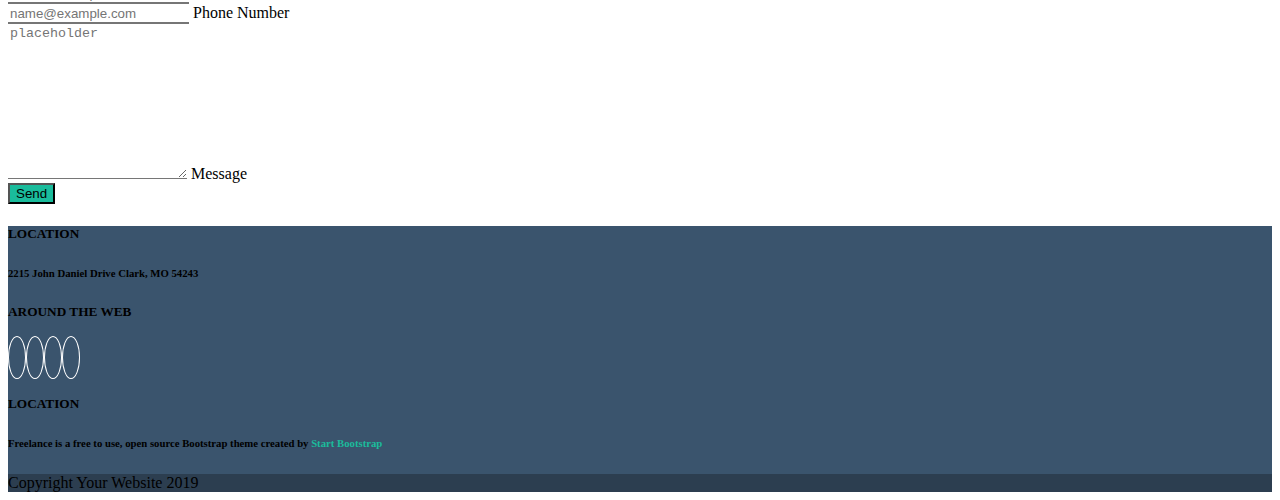
==== commit e6347099: "Added lines near style and modified footer" ====
--- a/index.html
+++ b/index.html
@@ -31,9 +31,19 @@
         <div class="container py-5 text-center">
             <div class="jumbo-profile">
                 <img class="mb-4" src="img/avatar.svg" alt="">
-                <h1 class="text-white pb-3">START BOOTSTRAP</h1>
-                <i class="fa-solid fa-star fa-2x text-white pb-3 mb-2"></i>
-                <div class="text-white">GRAPHIC ARTIST - WEB DESIGNER - ILLUSTRATOR</div>
+                <h1 class="text-white pb-3 display-3 fw-bold">START BOOTSTRAP</h1>
+
+                <div class="row mb-3">
+                    <div class="col-lg-4 col-md-3 col-sm-2  mx-auto">
+                      <div class="d-flex align-items-center">
+                        <div class="border-bottom flex-grow-1 border-3 border-white"></div>
+                        <i class="fa-solid fa-star fa-2x text-white mb-2" style="vertical-align: middle;"></i>
+                        <div class="border-bottom flex-grow-1 border-3 border-white"></div>
+                      </div>
+                    </div>
+                  </div>
+                <h5 class="text-white">GRAPHIC ARTIST - WEB DESIGNER - ILLUSTRATOR</h5>
+                
             </div>
         </div>
      </div>
@@ -42,9 +52,21 @@
      <div class="container">
          <div class="portfolio text-center text-black mb-4">
              <div class="portfolio-heading mb-5">
-                <h1 class="text-dark pb-3">PORTFOLIO</h1>
-                <i class="fa-solid fa-star fa-2x text-dark"></i>
+                <h1 class="text-dark pb-3">PORTFOLIO</h1>    
+                <div class="row">
+                    <div class="col-lg-4 col-md-3 col-sm-2  mx-auto">
+                      <div class="d-flex align-items-center">
+                        <div class="border-bottom flex-grow-1 border-3 border-dark"></div>
+                        <i class="fa-solid fa-star fa-2x text-dark" style="vertical-align: middle;"></i>
+                        <div class="border-bottom flex-grow-1 border-3 border-dark"></div>
+                      </div>
+                    </div>
+                  </div>
              </div>
+
+
+             
+             
 
              <div>
                  <div class="row">
@@ -75,10 +97,18 @@
      <div class="container-fluid primary py-5">
          <div class="container text-center">
              <h1 class="text-white">ABOUT</h1>
-             <i class="fa-solid fa-star fa-2x text-white pb-3 mb-2"></i>
+             <div class="row mb-3">
+                <div class="col-lg-4 col-md-3 col-sm-2  mx-auto">
+                  <div class="d-flex align-items-center">
+                    <div class="border-bottom flex-grow-1 border-3 border-white"></div>
+                    <i class="fa-solid fa-star fa-2x text-white mb-2" style="vertical-align: middle;"></i>
+                    <div class="border-bottom flex-grow-1 border-3 border-white"></div>
+                  </div>
+                </div>
+              </div>
              <div class="row text-white pb-3">
-                 <div class="bold col-sm-12 col-md-6 p-3">Lorem ipsum dolor sit, amet consectetur adipisicing elit. Omnis soluta excepturi debitis voluptate error recusandae vel accusantium atque asperiores alias minima, laudantium tenetur deserunt nulla, doloribus quas quos, animi iusto!</div>
-                 <div class="bold col-sm-12 col-md-6 p-3">Lorem ipsum dolor sit, amet consectetur adipisicing elit. Omnis soluta excepturi debitis voluptate error recusandae vel accusantium atque asperiores alias minima, laudantium tenetur deserunt nulla, doloribus quas quos, animi iusto!</div>
+                 <div class="fw-bold col-sm-12 col-md-6 p-3">Lorem ipsum dolor sit, amet consectetur adipisicing elit. Omnis soluta excepturi debitis voluptate error recusandae vel accusantium atque asperiores alias minima, laudantium tenetur deserunt nulla, doloribus quas quos, animi iusto!</div>
+                 <div class="fw-bold col-sm-12 col-md-6 p-3">Lorem ipsum dolor sit, amet consectetur adipisicing elit. Omnis soluta excepturi debitis voluptate error recusandae vel accusantium atque asperiores alias minima, laudantium tenetur deserunt nulla, doloribus quas quos, animi iusto!</div>
              </div>
              <button class="btn btn-download"><i class="fa-solid fa-download"></i> Download</button>
          </div>
@@ -88,36 +118,57 @@
      <div class="container py-5">
          <div class="text-center">
             <h1 class="text-dark pb-3">CONTACT ME</h1>
-            <i class="fa-solid fa-star fa-2x text-dark"></i>
+            <div class="row">
+                <div class="col-lg-4 col-md-3 col-sm-2  mx-auto">
+                  <div class="d-flex align-items-center">
+                    <div class="border-bottom flex-grow-1 border-3 border-dark"></div>
+                    <i class="fa-solid fa-star fa-2x text-dark" style="vertical-align: middle;"></i>
+                    <div class="border-bottom flex-grow-1 border-3 border-dark"></div>
+                  </div>
+                </div>
+              </div>
         </div>
-        <form>
-            <div class="form-group py-2">
-                <input type="text" class="form-control" id="exampleFormControlInput1" placeholder="Name">
-            </div>
-            <div class="form-group py-2">
-                <input type="email" class="form-control" id="exampleFormControlInput1" placeholder="Email Address">
-            </div>
-            <div class="form-group py-2">
-                <input type="text" class="form-control" id="exampleFormControlInput1" placeholder="Phone Number">
-            </div>
-            
-            <div class="form-group py-2">
-              <textarea class="form-control" id="exampleFormControlTextarea1" placeholder="Message" rows="2"></textarea>
-            </div>
+        <form action="" class="my-5">
+            <div class="form-floating mb-3">
+                <input type="text" class="form-control" id="floatingInput" placeholder="name@example.com">
+                <label class="fw-bold text-dark" for="floatingInput">Name</label>
+              </div>
+              <div class="form-floating mb-3">
+                <input type="email" class="form-control" id="floatingInput" placeholder="name@example.com">
+                <label class="fw-bold text-dark" for="floatingInput">Email Address</label>
+              </div>
+              <div class="form-floating mb-3">
+                <input type="text" class="form-control" id="floatingInput" placeholder="name@example.com">
+                <label class="fw-bold text-dark"  for="floatingInput">Phone Number</label>
+              </div>
+              <div class="form-floating mb-3">
+                <textarea class="form-control" placeholder="placeholder" id="floatingTextarea" style="height: 150px"></textarea>
+                <label class="fw-bold text-dark" for="floatingTextarea">Message</label>
+              </div>
 
-            <div class="btn primary text-white">Send</div>
-
-          </form>
+              <button class="btn primary text-white">Send</button>
+          </form>     
      </div>
 
 
      <!-- LOCATION -->
      <div class="container-fluid tertiary">
          <div class="container py-3">
-             <div class="row">
-            <div class="bold col-sm-12 col-md-4 p-3">Lorem ipsum dolor sit, amet consectetur adipisicing elit. Omnis soluta excepturi debitis voluptate error recusandae vel accusantium atque asperiores alias minima, laudantium tenetur deserunt nulla, doloribus quas quos, animi iusto!</div>
-            <div class="bold col-sm-12 col-md-4 p-3">Lorem ipsum dolor sit, amet consectetur adipisicing elit. Omnis soluta excepturi debitis voluptate error recusandae vel accusantium atque asperiores alias minima, laudantium tenetur deserunt nulla, doloribus quas quos, animi iusto!</div>
-            <div class="bold col-sm-12 col-md-4 p-3">Lorem ipsum dolor sit, amet consectetur adipisicing elit. Omnis soluta excepturi debitis voluptate error recusandae vel accusantium atque asperiores alias minima, laudantium tenetur deserunt nulla, doloribus quas quos, animi iusto!</div>
+             <div class="row align-items-center location">
+            <div class="fw-bold col-sm-12 col-md-4 p-3 text-center text-white">
+                <h5>LOCATION</h5>
+                <h6>2215 John Daniel Drive Clark, MO 54243</h6>
+            </div>
+            <div class="fw-bold col-sm-12 col-md-4 p-3 text-center text-white">
+                <h5>AROUND THE WEB</h5>
+                <i class="fa-brands fa-facebook-f mx-1"></i>
+                <i class="fa-brands fa-google-plus-g mx-1"></i>
+                <i class="fa-brands fa-twitter mx-1"></i>
+                <i class="fa-brands fa-linkedin-in mx-1"></i>
+            </div>
+            <div class="fw-bold col-sm-12 col-md-4 p-3 text-center text-white">
+                <h5>LOCATION</h5>
+                <h6>Freelance is a free to use, open source Bootstrap theme created by <a href="#" class="primary-t">Start Bootstrap</a></h6>
             </div>    
         </div>
      </div>
--- a/css/style.css
+++ b/css/style.css
@@ -1,5 +1,6 @@
 /* @import url("https://cdn.jsdelivr.net/npm/bootstrap@5.1.3/dist/css/bootstrap.min.css"); */
 .primary { background: #1ABC9C; }
+.primary-t { color: #1ABC9C; text-decoration: none;}
 .secondary { background: #2C3E50 ; }
 .tertiary { background: #3A546D; }
 
@@ -13,14 +14,29 @@
 header nav ul li {padding: 0 1rem; list-style: none;}
 header nav ul li a {display: inline-block; text-decoration: none; color: #fff; font-weight: bold; font-size: 1.1rem;}
 
+.jumbo-profile img { max-width: 300px; }
+.carta img { max-width: 100% ; border-radius: 10px; }
+
+.btn-download {background: transparent ; color: #fff; border-color: #fff; }
+
+.form-control {
+    border-left: 0;
+    border-top: 0;
+    border-right: 0;
+}
+
+.form-floating > label {
+    padding-left: 0;
+}
 
 
-
-.jumbo-profile img { max-width: 300px; }
-
-
-.carta img { max-width: 100% ; border-radius: 10px; }
-
-.bold {font-weight: bold;}
-
-.btn-download {background: transparent ; color: #fff; border-color: #fff; }
+.location i {
+    width: 50px;
+    height: 50px;
+    border: 1px solid #fff;
+    border-radius: 50%;
+    padding: 0.5rem;
+    text-align: center;
+    font-size: 1.4rem;
+    line-height: 2rem;
+}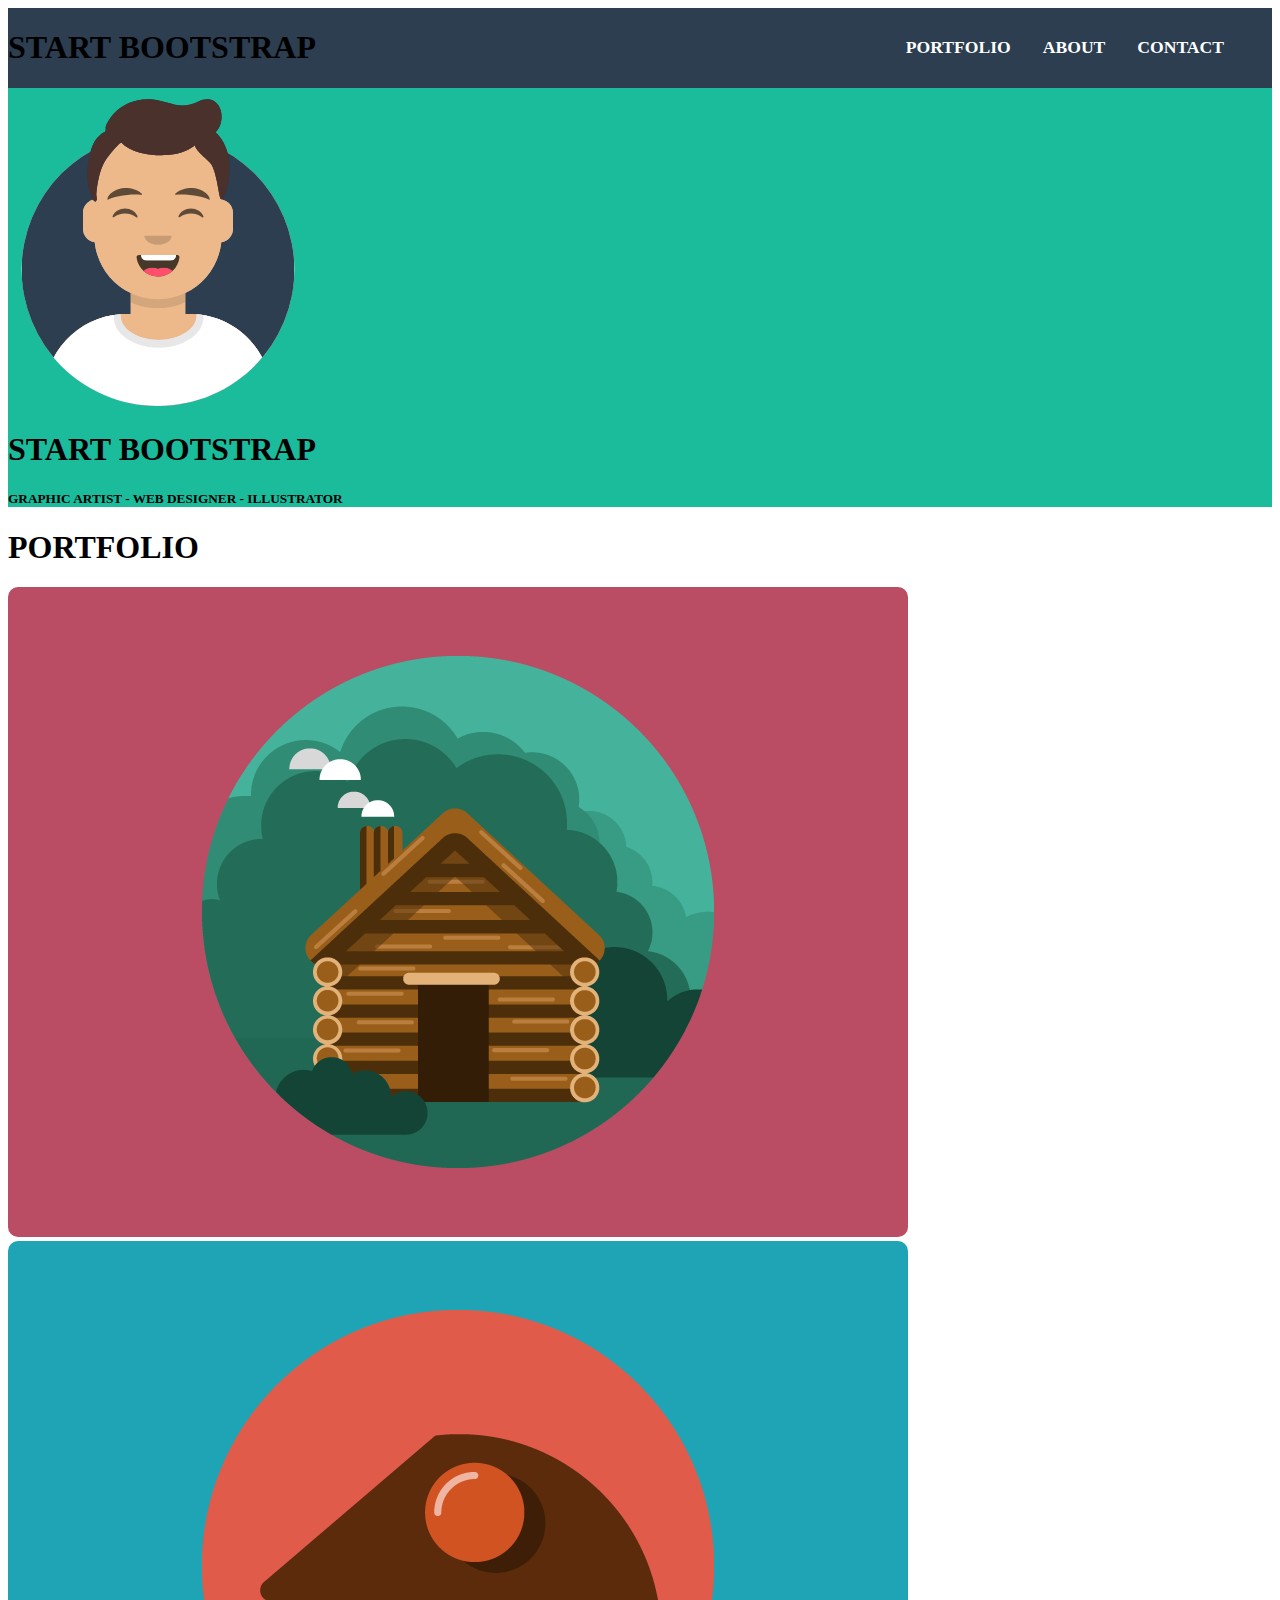
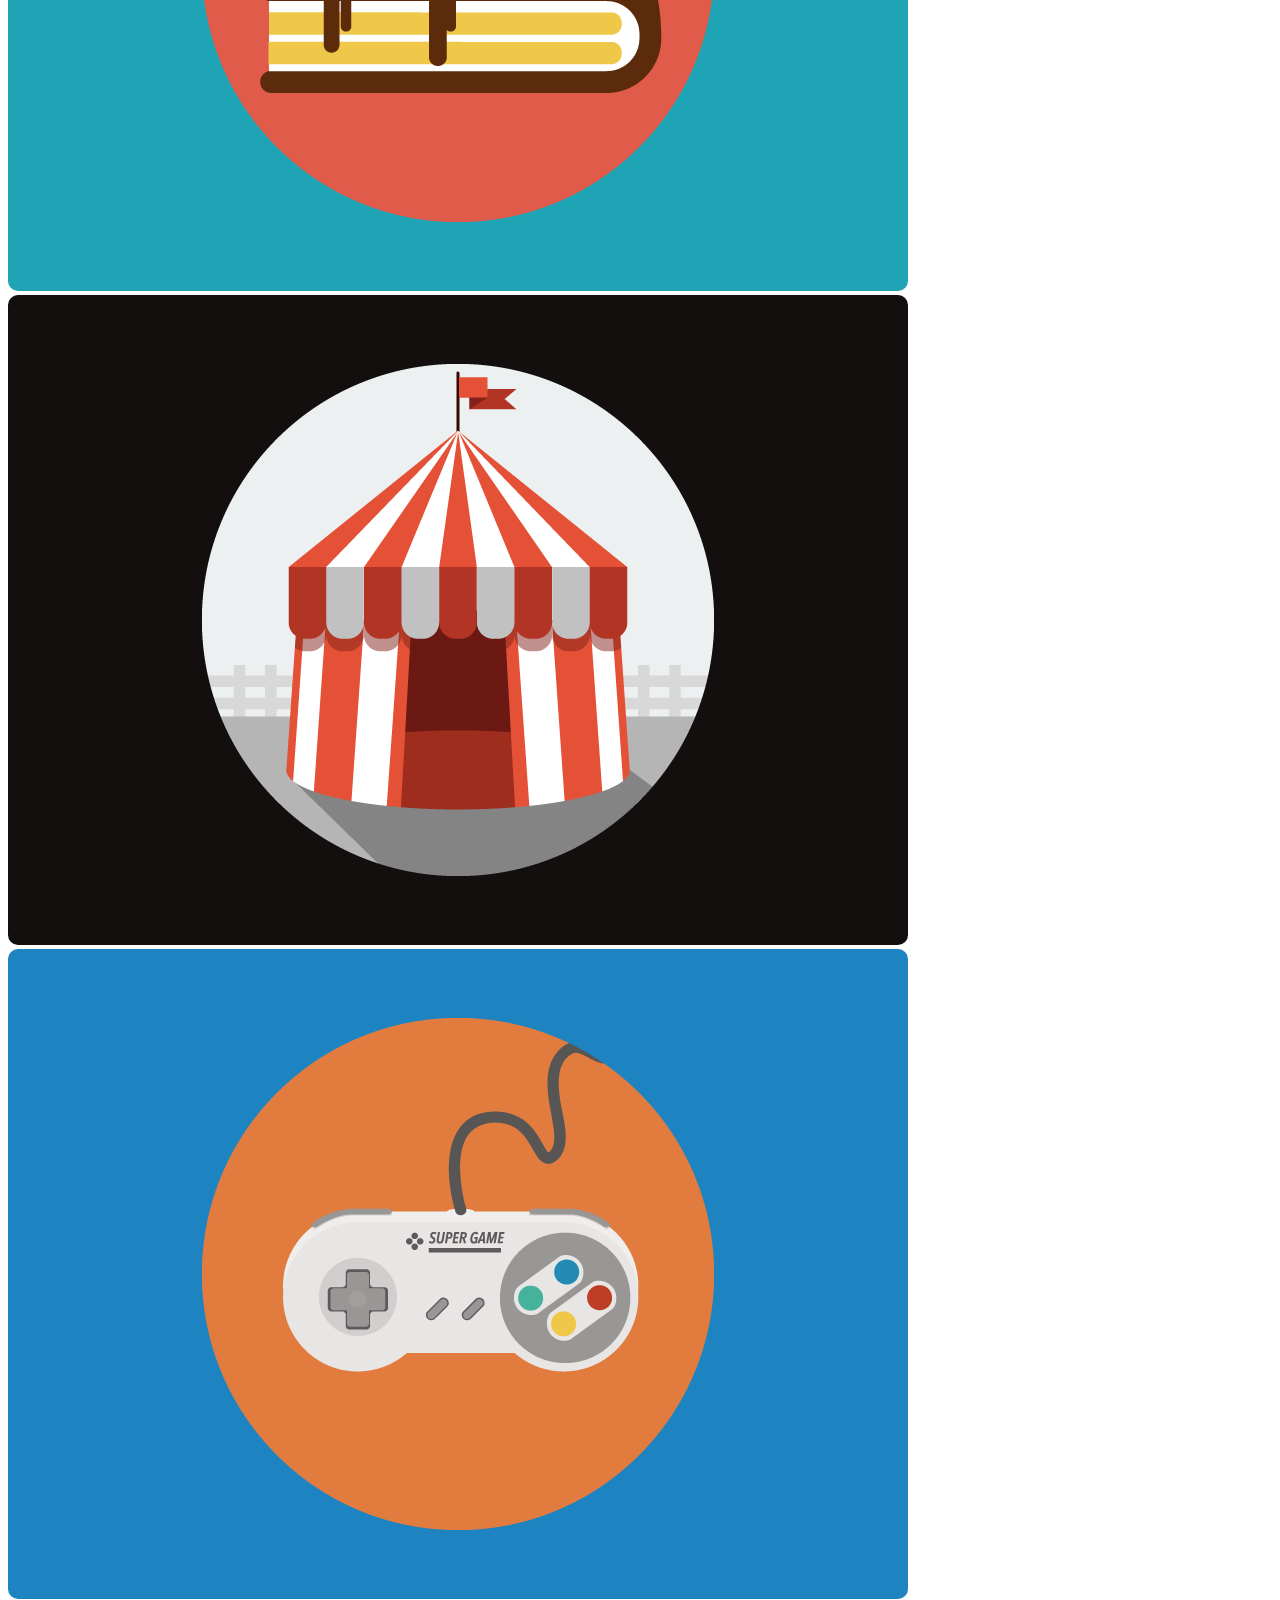
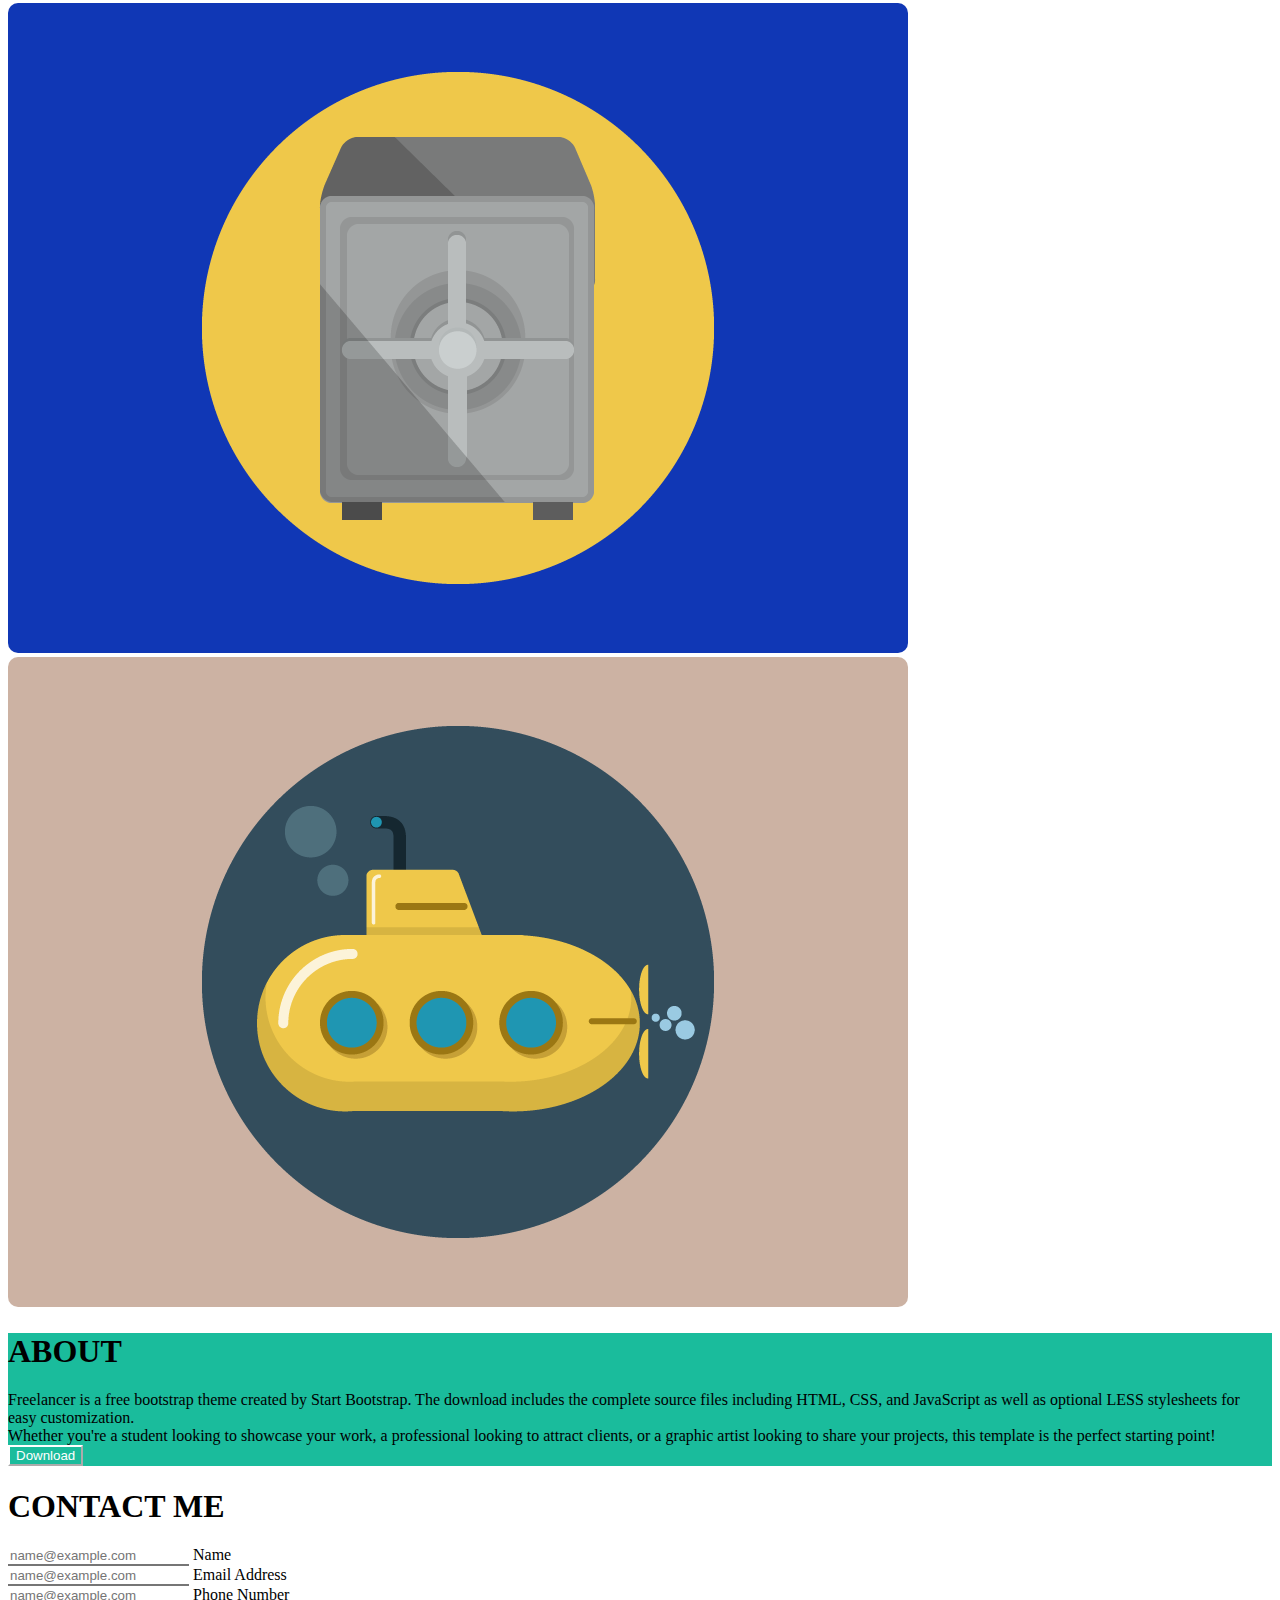
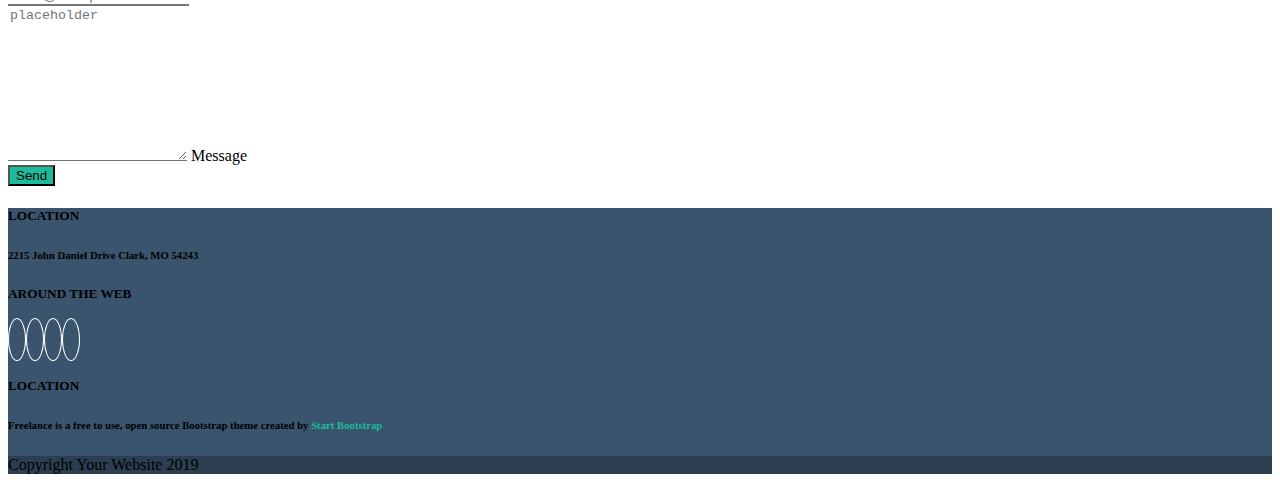
==== commit bac9c793: "Modified about section text" ====
--- a/index.html
+++ b/index.html
@@ -107,8 +107,17 @@
                 </div>
               </div>
              <div class="row text-white pb-3">
-                 <div class="fw-bold col-sm-12 col-md-6 p-3">Lorem ipsum dolor sit, amet consectetur adipisicing elit. Omnis soluta excepturi debitis voluptate error recusandae vel accusantium atque asperiores alias minima, laudantium tenetur deserunt nulla, doloribus quas quos, animi iusto!</div>
-                 <div class="fw-bold col-sm-12 col-md-6 p-3">Lorem ipsum dolor sit, amet consectetur adipisicing elit. Omnis soluta excepturi debitis voluptate error recusandae vel accusantium atque asperiores alias minima, laudantium tenetur deserunt nulla, doloribus quas quos, animi iusto!</div>
+                 <div class="fw-bold col-sm-12 col-md-6 px-3 py-5">
+                     Freelancer is a free bootstrap theme created by Start Bootstrap. The download
+                     includes the complete source files including HTML, CSS, and 
+                     JavaScript as well as optional LESS stylesheets for easy customization.
+                    </div>
+                 <div class="fw-bold col-sm-12 col-md-6 px-3 py-5">
+                     Whether you're a student looking to showcase your work, a 
+                     professional looking to attract clients, or a graphic artist looking to share
+                     your projects, this template is the perfect starting point!
+
+                 </div>
              </div>
              <button class="btn btn-download"><i class="fa-solid fa-download"></i> Download</button>
          </div>
